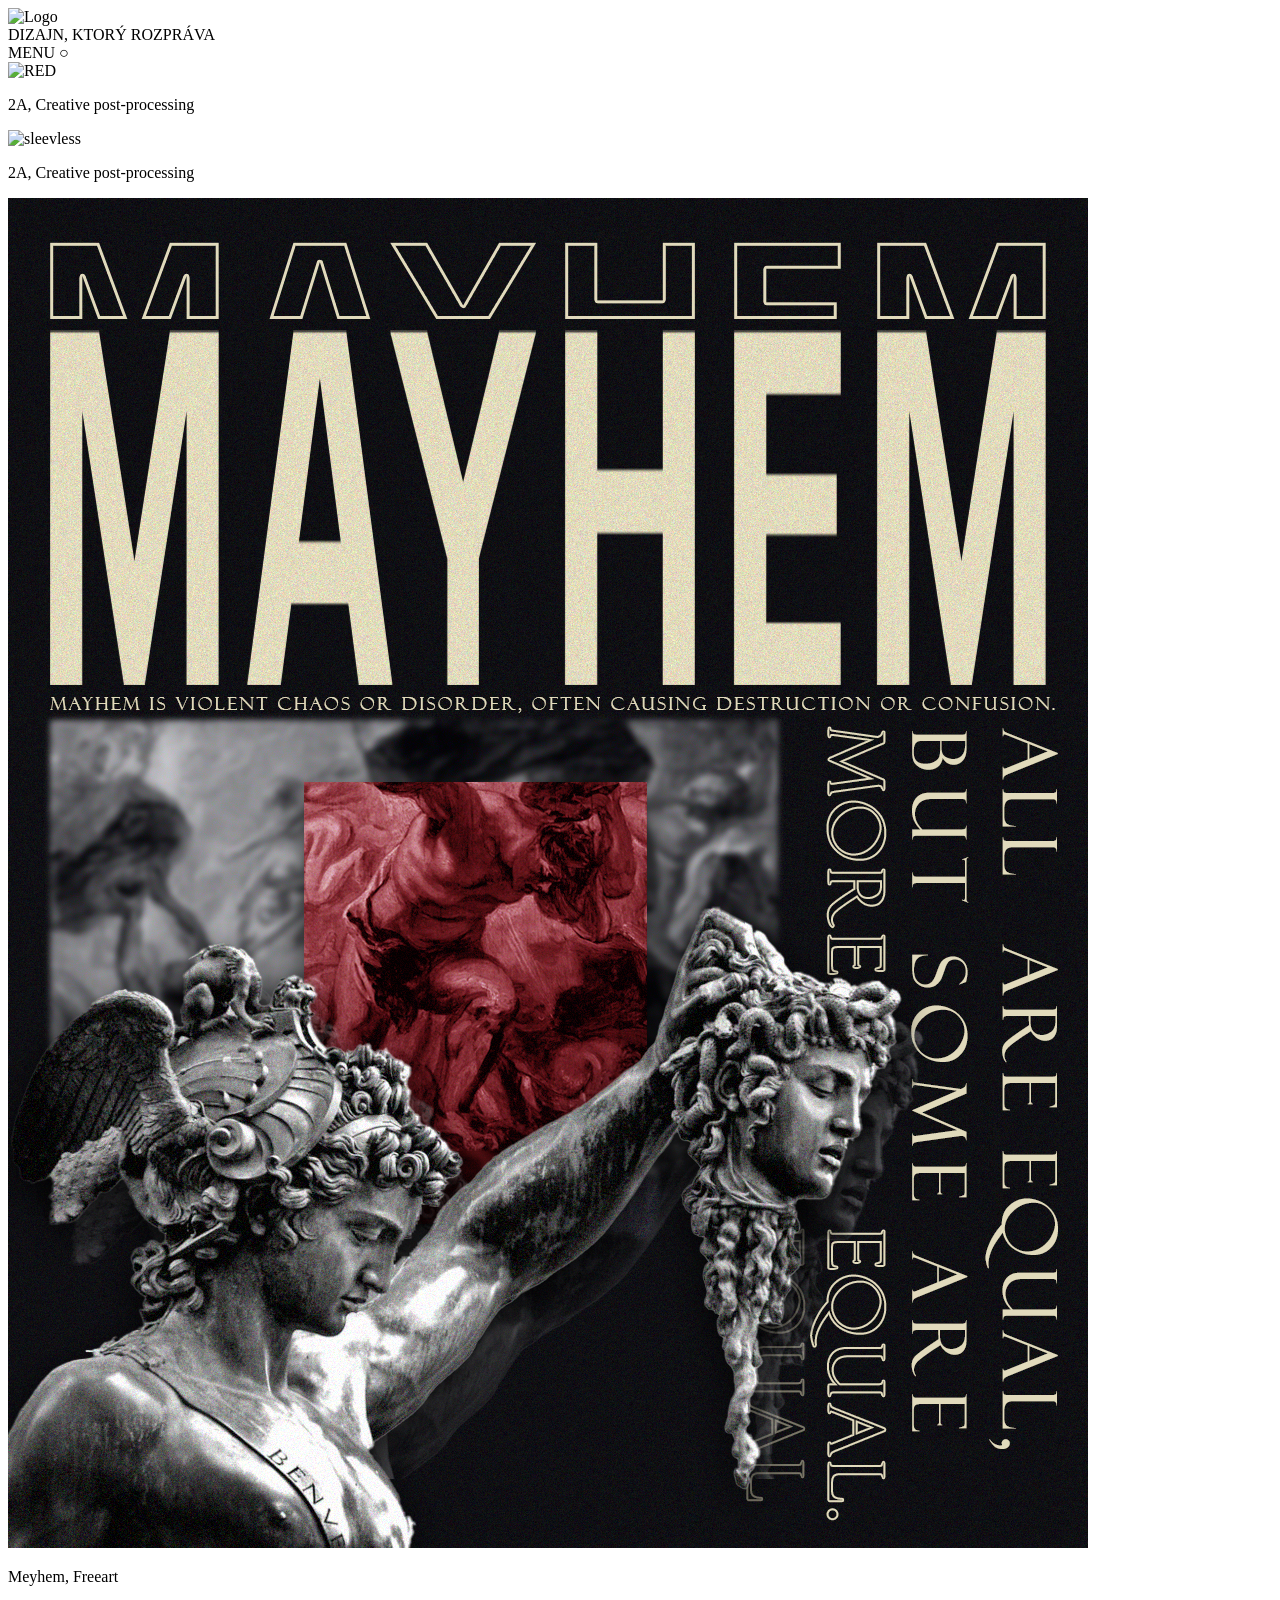
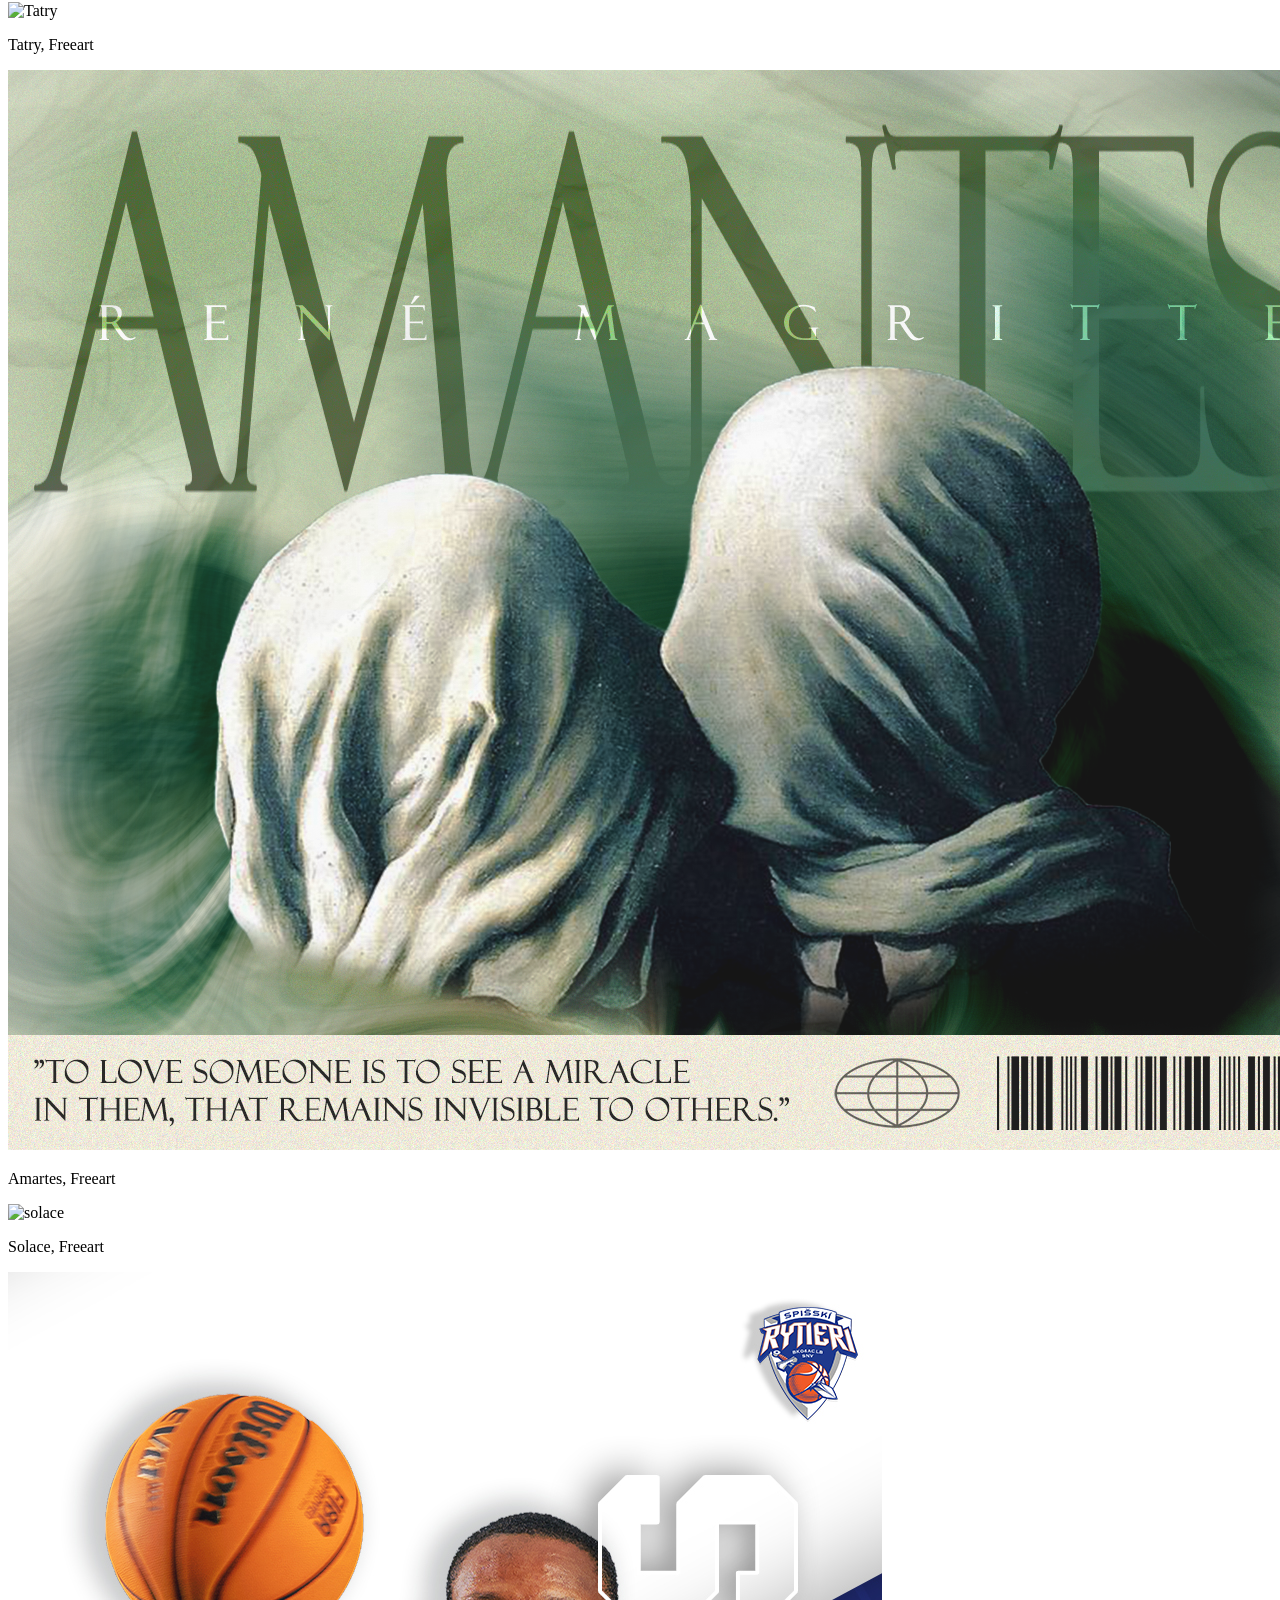
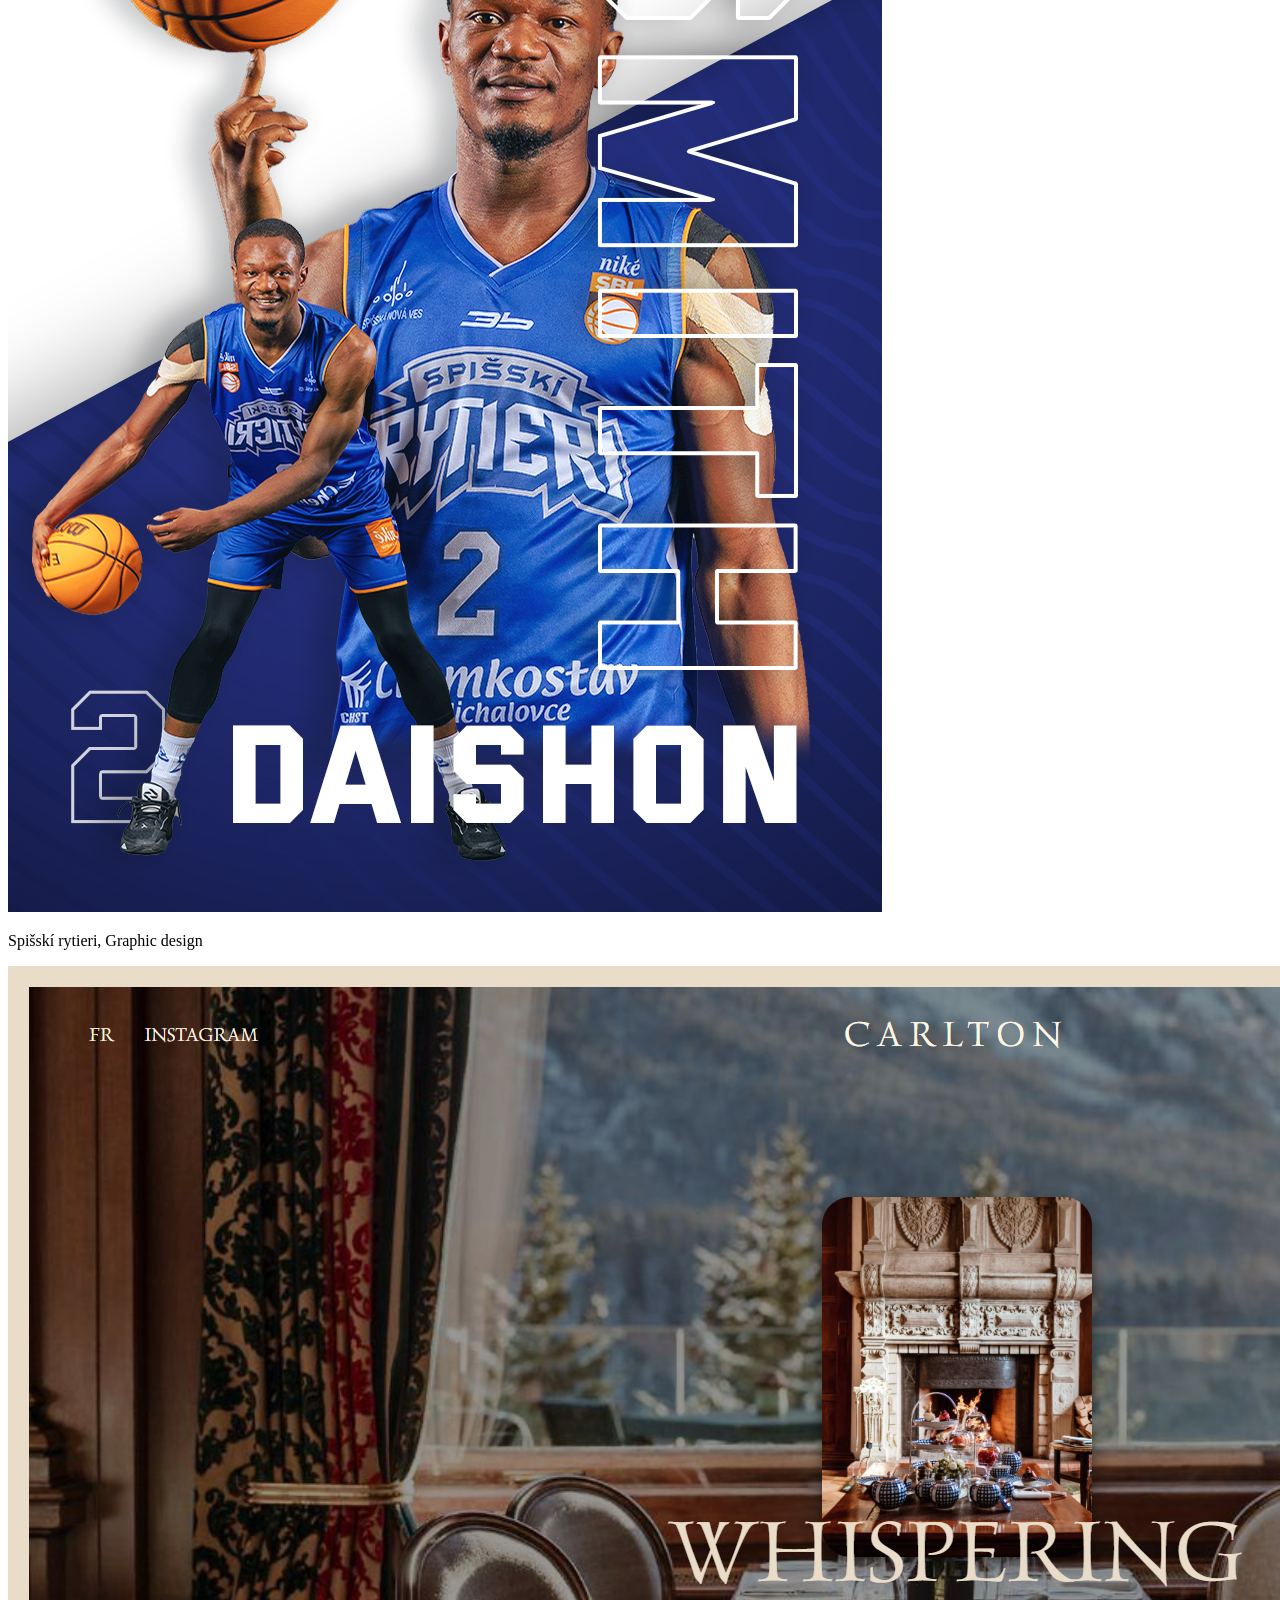
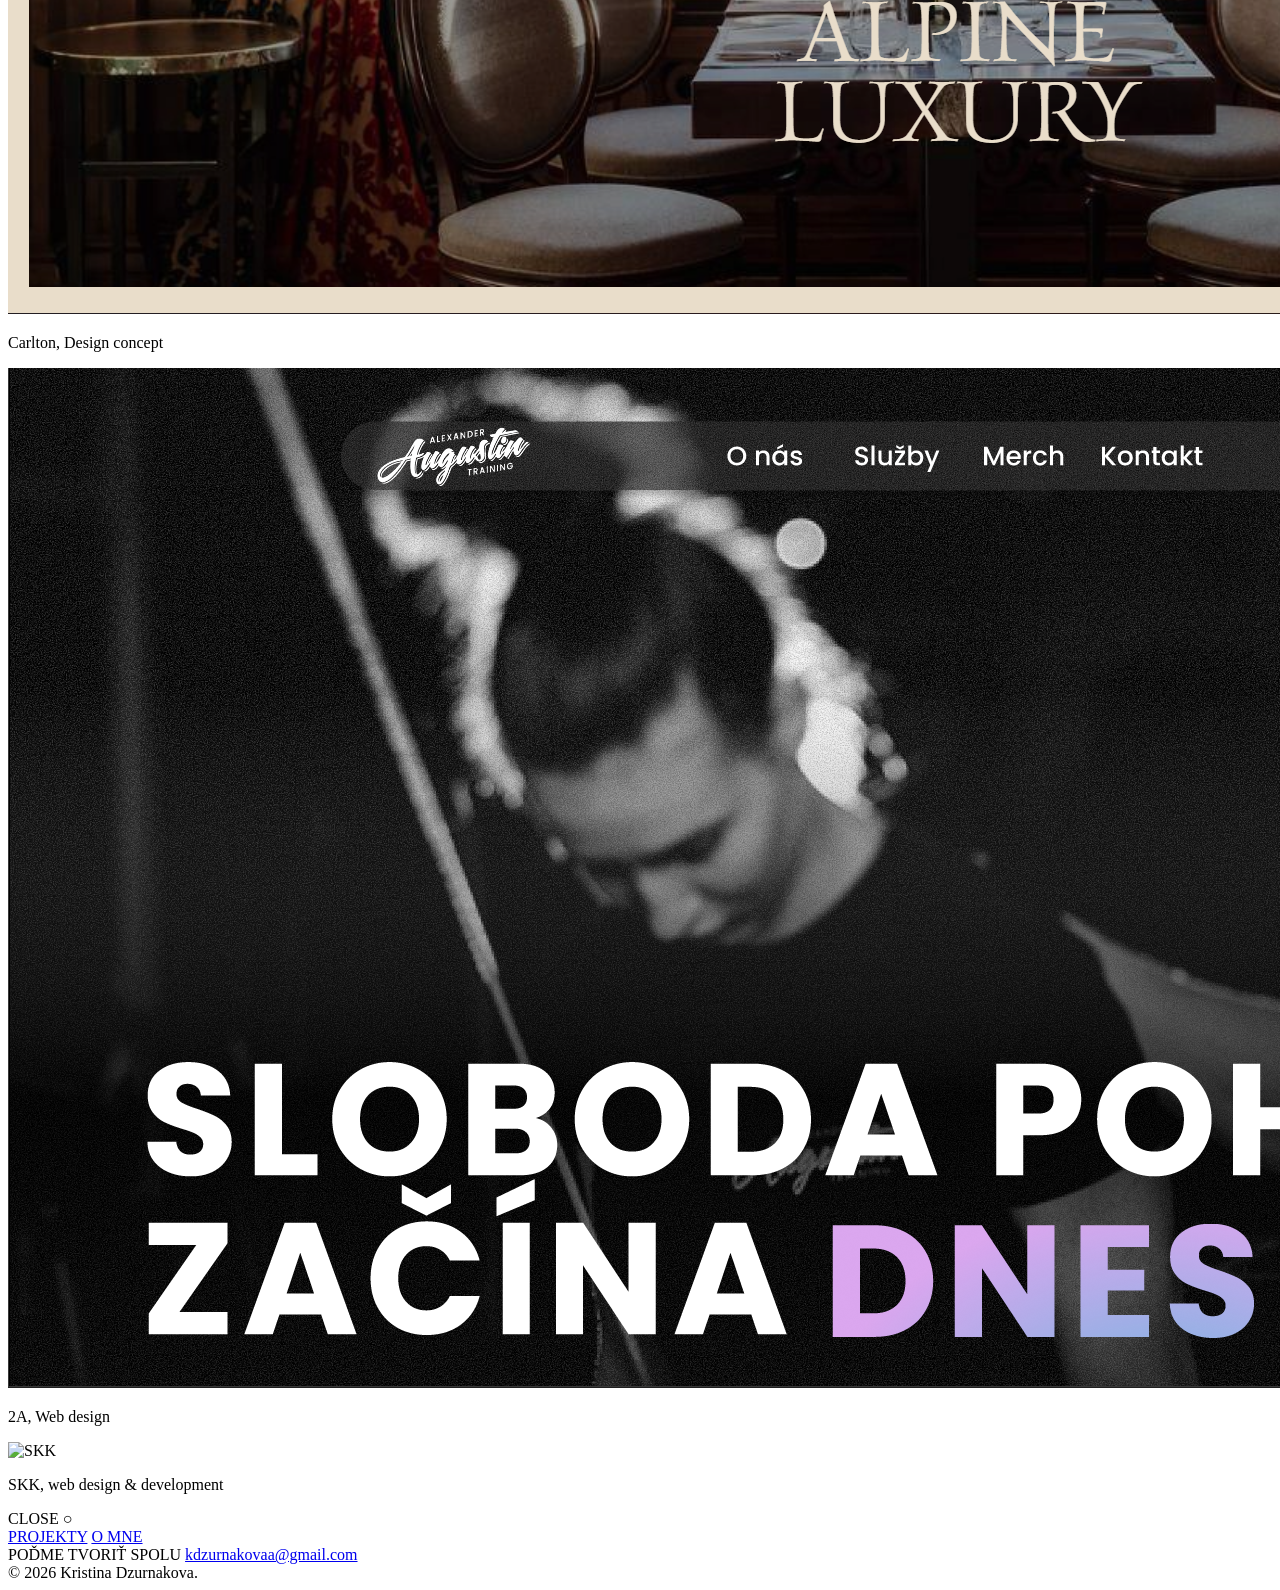
==== index.html @ e8671820 "Add files via upload" ====
<!DOCTYPE html>
<html lang="sk">
<head>
    <meta charset="UTF-8">
    <meta name="viewport" content="width=device-width, initial-scale=1.0">
    <title>Kristina Dzurnakova</title>
    <link rel="stylesheet" href="style.css">
    <link href="https://fonts.googleapis.com/css2?family=Syne:wght@400;500&display=swap" rel="stylesheet">
</head>
<body class="dark-mode">
    
    <header>
        <div class="logo"><img src="sign.svg" class="logo-img" alt="Logo"></div>
        <div class="text">DIZAJN, KTORÝ ROZPRÁVA</div>
        <div class="menu-btn" onclick="toggleMenu()" style="cursor: pointer; z-index: 10001;">MENU ○</div>
    </header>

    <main class="slider-container">
        <div class="slider-track">  
            <div class="slide" data-description="Creative post-processing" data-article="Postprodukcia štúdiového portrétu a transformácia pôvodne neutrálne nasnímaného portrétu do umeleckého vizuálu s dôrazom na prácu so svetlom, tieňom a atmosférou. Úpravy zahŕňali kreatívne doladenie expozície, kontrastu a farebného tónovania s cieľom zvýrazniť mood a vizuálny príbeh fotografie. Finálny výstup posúva záber z dokumentárneho štýlu do výrazne stylizovaného, editoriálneho portrétu."><img src="red.png" alt="RED"><p class="caption">2A, Creative post-processing</p></div>
            <div class="slide" data-description="Creative post-processing" data-article="Postprodukcia štúdiového portrétu a transformácia pôvodne neutrálne nasnímaného portrétu do umeleckého vizuálu s dôrazom na prácu so svetlom, tieňom a atmosférou. Úpravy zahŕňali kreatívne doladenie expozície, kontrastu a farebného tónovania s cieľom zvýrazniť mood a vizuálny príbeh fotografie. Finálny výstup posúva záber z dokumentárneho štýlu do výrazne stylizovaného, editoriálneho portrétu."><img src="sleevless.png" alt="sleevless"><p class="caption">2A, Creative post-processing</p></div>
            <div class="slide" data-description="Artwork" data-article="Séria autorských vizuálnych prác zameraných na experiment s kompozíciou, farbou a typografiou. Pri týchto projektoch som sa väčšinou inšpirovala vlastnými emóciami a náladami, ktoré sa stali hlavným impulzom tvorby. Záleží mi na tom, aby mala každá grafika svoj originálny jedinečný príbeh a vlastný život"><img src="mayhem.png" alt="Mayhem"><p class="caption">Meyhem, Freeart</p></div>
            <div class="slide" data-description="Artwork" data-article="Séria autorských vizuálnych prác zameraných na experiment s kompozíciou, farbou a typografiou. Pri týchto projektoch som sa väčšinou inšpirovala vlastnými emóciami a náladami, ktoré sa stali hlavným impulzom tvorby. Záleží mi na tom, aby mala každá grafika svoj originálny jedinečný príbeh a vlastný život"><img src="tatry.png" alt="Tatry"><p class="caption">Tatry, Freeart</p></div>
            <div class="slide" data-description="Artwork" data-article="Séria autorských vizuálnych prác zameraných na experiment s kompozíciou, farbou a typografiou. Pri týchto projektoch som sa väčšinou inšpirovala vlastnými emóciami a náladami, ktoré sa stali hlavným impulzom tvorby. Záleží mi na tom, aby mala každá grafika svoj originálny jedinečný príbeh a vlastný život"><img src="amartes.png" alt="Amartes"><p class="caption">Amartes, Freeart</p></div>
            <div class="slide" data-description="Séria autorských vizuálnych prác zameraných na experiment s kompozíciou, farbou a typografiou. Pri týchto projektoch som sa väčšinou inšpirovala vlastnými emóciami a náladami, ktoré sa stali hlavným impulzom tvorby. Záleží mi na tom, aby mala každá grafika svoj originálny jedinečný príbeh a vlastný život"><img src="solace.png" alt="solace"><p class="caption">Solace, Freeart</p></div>
            <div class="slide" data-description="Visual Identity" data-article="Grafický projekt pre extraligový basketbalový tím zo Spišskej Novej Vsi. Projekt zahŕňal návrh podpisových kariet pre hráčov a kompletnú vizuálnu komunikáciu pre Instagram profil klubu. Dizajn vychádza z klubových farieb a pracuje s výrazným kontrastom s cieľom podporiť dynamiku, energiu a športový charakter klubu."><img src="podpiskarta.jpg" alt="Rytieri"><p class="caption">Spišskí rytieri, Graphic design</p></div>
            <div class="slide" data-description="Web Design" data-article="Tento projekt vznikol ako autorský koncept bez reálneho klienta. Išlo o priestor na experimentovanie s vizuálnym smerom značky, typografiou a kompozíciou. Cieľom bolo vytvoriť moderný a funkčný dizajn, ktorý reflektuje aktuálne trendy a zároveň môj osobný štýl."><img src="carlton.png" alt="Carlton"><p class="caption">Carlton, Design concept</p></div>
            <div class="slide" data-description="Web Design" data-article="Dizajn webovej stránky pre športovú značku a osobného trénera vytvorený v nástroji Figma. Pri návrhu sme kládli dôraz na cieľovú skupinu značky – mladých ľudí a športovcov vo veku 20 – 40 rokov. Zvolený tmavý vizuálny štýl v kombinácii s farbami značky podčiarkuje jej exkluzivitu a dynamický charakter. Stránka je navrhnutá moderne, s využitím videa a animácií, ktoré podporujú vizuálnu atraktivitu a energiu značky."><img src="2A.png" alt="2A"><p class="caption">2A, Web design</p></div>
            <div class="slide" data-description="Web Design and Development" data-article="Tvorba webovej stránky pre športový a kynologický klub Canislog v Poprade. Na projekte som sa podieľala programátorsky aj dizajnérsky. Návrh bol zameraný na jednoduchosť a prehľadnosť, keďže daná oblasť obsahuje veľké množstvo informácií. Cieľom bolo vytvoriť štruktúrovaný a zrozumiteľný obsah tak, aby sa používateľ v informáciách nestrácal."><img src="skk.png" alt="SKK"><p class="caption">SKK, web design & development</p></div>
        </div>
    </main>

    <div id="overlay-menu" class="overlay">
        <div class="close-btn" onclick="toggleMenu()" style="cursor: pointer;">CLOSE ○</div>
        
        <div class="menu-wrapper">
            <nav class="menu-links">
                <a href="projekty.html">PROJEKTY</a>
                <a href="about.html">O MNE</a>
            </nav>

            <div class="menu-contact-section">
                <span class="contact-label">POĎME TVORIŤ SPOLU</span>
                <a href="mailto:kdzurnakovaa@gmail.com" class="contact-email">kdzurnakovaa@gmail.com</a>
            </div>
        </div>
    </div>

    <div id="project-lightbox" class="overlay" style="display: none; z-index: 100002;">
        <div class="close-btn" onclick="closeProject()" style="cursor: pointer; position: absolute; top: 40px; right: 40px; z-index: 100005;">CLOSE ✕</div>
        <div class="lightbox-content">
            <div class="lightbox-text-wrapper">
                <h2 id="lightbox-title"></h2>
                <p id="lightbox-desc"></p>
                <div id="lightbox-article" class="project-article"></div>
            </div>
            <img id="lightbox-img" src="" alt="">
        </div>
    </div>

    <footer class="main-footer">
        <div id="live-clock"></div>
        <div class="copyright">© 2026 Kristina Dzurnakova.</div>
    </footer>

    <script src="script.js"></script>
</body>
</html>
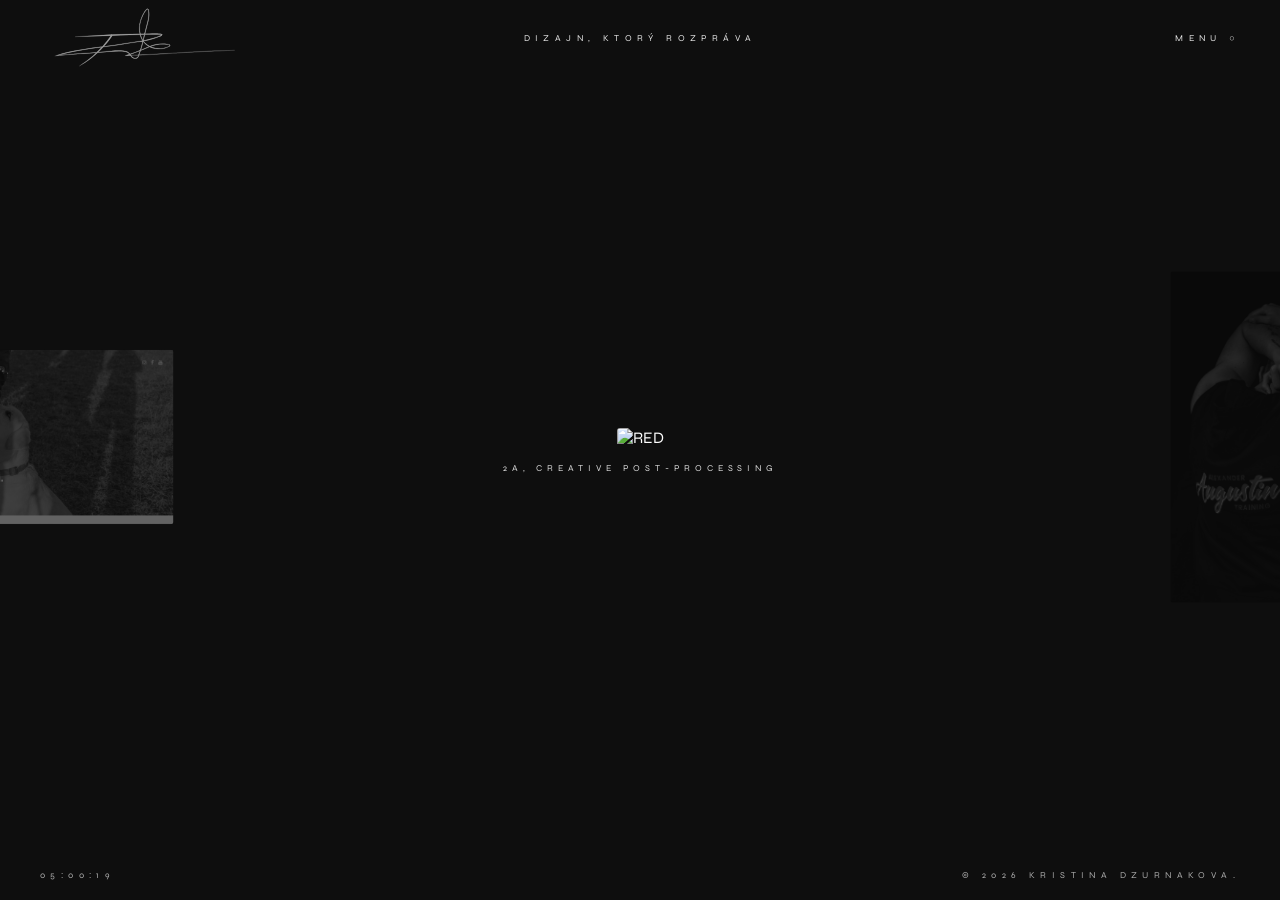
==== commit 7f67b238: "Add files via upload update" ====
--- a/index.html
+++ b/index.html
@@ -17,16 +17,16 @@
 
     <main class="slider-container">
         <div class="slider-track">  
-            <div class="slide" data-description="Creative post-processing" data-article="Postprodukcia štúdiového portrétu a transformácia pôvodne neutrálne nasnímaného portrétu do umeleckého vizuálu s dôrazom na prácu so svetlom, tieňom a atmosférou. Úpravy zahŕňali kreatívne doladenie expozície, kontrastu a farebného tónovania s cieľom zvýrazniť mood a vizuálny príbeh fotografie. Finálny výstup posúva záber z dokumentárneho štýlu do výrazne stylizovaného, editoriálneho portrétu."><img src="red.png" alt="RED"><p class="caption">2A, Creative post-processing</p></div>
-            <div class="slide" data-description="Creative post-processing" data-article="Postprodukcia štúdiového portrétu a transformácia pôvodne neutrálne nasnímaného portrétu do umeleckého vizuálu s dôrazom na prácu so svetlom, tieňom a atmosférou. Úpravy zahŕňali kreatívne doladenie expozície, kontrastu a farebného tónovania s cieľom zvýrazniť mood a vizuálny príbeh fotografie. Finálny výstup posúva záber z dokumentárneho štýlu do výrazne stylizovaného, editoriálneho portrétu."><img src="sleevless.png" alt="sleevless"><p class="caption">2A, Creative post-processing</p></div>
-            <div class="slide" data-description="Artwork" data-article="Séria autorských vizuálnych prác zameraných na experiment s kompozíciou, farbou a typografiou. Pri týchto projektoch som sa väčšinou inšpirovala vlastnými emóciami a náladami, ktoré sa stali hlavným impulzom tvorby. Záleží mi na tom, aby mala každá grafika svoj originálny jedinečný príbeh a vlastný život"><img src="mayhem.png" alt="Mayhem"><p class="caption">Meyhem, Freeart</p></div>
-            <div class="slide" data-description="Artwork" data-article="Séria autorských vizuálnych prác zameraných na experiment s kompozíciou, farbou a typografiou. Pri týchto projektoch som sa väčšinou inšpirovala vlastnými emóciami a náladami, ktoré sa stali hlavným impulzom tvorby. Záleží mi na tom, aby mala každá grafika svoj originálny jedinečný príbeh a vlastný život"><img src="tatry.png" alt="Tatry"><p class="caption">Tatry, Freeart</p></div>
-            <div class="slide" data-description="Artwork" data-article="Séria autorských vizuálnych prác zameraných na experiment s kompozíciou, farbou a typografiou. Pri týchto projektoch som sa väčšinou inšpirovala vlastnými emóciami a náladami, ktoré sa stali hlavným impulzom tvorby. Záleží mi na tom, aby mala každá grafika svoj originálny jedinečný príbeh a vlastný život"><img src="amartes.png" alt="Amartes"><p class="caption">Amartes, Freeart</p></div>
-            <div class="slide" data-description="Séria autorských vizuálnych prác zameraných na experiment s kompozíciou, farbou a typografiou. Pri týchto projektoch som sa väčšinou inšpirovala vlastnými emóciami a náladami, ktoré sa stali hlavným impulzom tvorby. Záleží mi na tom, aby mala každá grafika svoj originálny jedinečný príbeh a vlastný život"><img src="solace.png" alt="solace"><p class="caption">Solace, Freeart</p></div>
-            <div class="slide" data-description="Visual Identity" data-article="Grafický projekt pre extraligový basketbalový tím zo Spišskej Novej Vsi. Projekt zahŕňal návrh podpisových kariet pre hráčov a kompletnú vizuálnu komunikáciu pre Instagram profil klubu. Dizajn vychádza z klubových farieb a pracuje s výrazným kontrastom s cieľom podporiť dynamiku, energiu a športový charakter klubu."><img src="podpiskarta.jpg" alt="Rytieri"><p class="caption">Spišskí rytieri, Graphic design</p></div>
+            <div class="slide" data-description="Creative post-processing" data-article="Postprodukcia štúdiového portrétu a transformácia pôvodne neutrálne nasnímaného portrétu do umeleckého vizuálu s dôrazom na prácu so svetlom, tieňom a atmosférou. Úpravy zahŕňali kreatívne doladenie expozície, kontrastu a farebného tónovania s cieľom zvýrazniť mood a vizuálny príbeh fotografie. Finálny výstup posúva záber z dokumentárneho štýlu do výrazne stylizovaného, editoriálneho portrétu."><img src="red.webp" alt="RED" loading="eager" fetchpriority="high"><p class="caption">2A, Creative post-processing</p></div>
+            <div class="slide" data-description="Creative post-processing" data-article="Postprodukcia štúdiového portrétu a transformácia pôvodne neutrálne nasnímaného portrétu do umeleckého vizuálu s dôrazom na prácu so svetlom, tieňom a atmosférou. Úpravy zahŕňali kreatívne doladenie expozície, kontrastu a farebného tónovania s cieľom zvýrazniť mood a vizuálny príbeh fotografie. Finálny výstup posúva záber z dokumentárneho štýlu do výrazne stylizovaného, editoriálneho portrétu."><img src="sleevless.webp" alt="sleevless" loading="eager" fetchpriority="high"><p class="caption">2A, Creative post-processing</p></div>
+            <div class="slide" data-description="Artwork" data-article="Séria autorských vizuálnych prác zameraných na experiment s kompozíciou, farbou a typografiou. Pri týchto projektoch som sa väčšinou inšpirovala vlastnými emóciami a náladami, ktoré sa stali hlavným impulzom tvorby. Záleží mi na tom, aby mala každá grafika svoj originálny jedinečný príbeh a vlastný život"><img src="mayhem.webp" alt="Mayhem"><p class="caption">Meyhem, Freeart</p></div>
+            <div class="slide" data-description="Artwork" data-article="Séria autorských vizuálnych prác zameraných na experiment s kompozíciou, farbou a typografiou. Pri týchto projektoch som sa väčšinou inšpirovala vlastnými emóciami a náladami, ktoré sa stali hlavným impulzom tvorby. Záleží mi na tom, aby mala každá grafika svoj originálny jedinečný príbeh a vlastný život"><img src="tatry.webp" alt="Tatry"><p class="caption">Tatry, Freeart</p></div>
+            <div class="slide" data-description="Artwork" data-article="Séria autorských vizuálnych prác zameraných na experiment s kompozíciou, farbou a typografiou. Pri týchto projektoch som sa väčšinou inšpirovala vlastnými emóciami a náladami, ktoré sa stali hlavným impulzom tvorby. Záleží mi na tom, aby mala každá grafika svoj originálny jedinečný príbeh a vlastný život"><img src="amartes.webp" alt="Amartes"><p class="caption">Amartes, Freeart</p></div>
+            <div class="slide" data-description="Séria autorských vizuálnych prác zameraných na experiment s kompozíciou, farbou a typografiou. Pri týchto projektoch som sa väčšinou inšpirovala vlastnými emóciami a náladami, ktoré sa stali hlavným impulzom tvorby. Záleží mi na tom, aby mala každá grafika svoj originálny jedinečný príbeh a vlastný život"><img src="solace.webp" alt="solace"><p class="caption">Solace, Freeart</p></div>
+            <div class="slide" data-description="Visual Identity" data-article="Grafický projekt pre extraligový basketbalový tím zo Spišskej Novej Vsi. Projekt zahŕňal návrh podpisových kariet pre hráčov a kompletnú vizuálnu komunikáciu pre Instagram profil klubu. Dizajn vychádza z klubových farieb a pracuje s výrazným kontrastom s cieľom podporiť dynamiku, energiu a športový charakter klubu."><img src="podpiskarta.webp" alt="Rytieri"><p class="caption">Spišskí rytieri, Graphic design</p></div>
             <div class="slide" data-description="Web Design" data-article="Tento projekt vznikol ako autorský koncept bez reálneho klienta. Išlo o priestor na experimentovanie s vizuálnym smerom značky, typografiou a kompozíciou. Cieľom bolo vytvoriť moderný a funkčný dizajn, ktorý reflektuje aktuálne trendy a zároveň môj osobný štýl."><img src="carlton.png" alt="Carlton"><p class="caption">Carlton, Design concept</p></div>
-            <div class="slide" data-description="Web Design" data-article="Dizajn webovej stránky pre športovú značku a osobného trénera vytvorený v nástroji Figma. Pri návrhu sme kládli dôraz na cieľovú skupinu značky – mladých ľudí a športovcov vo veku 20 – 40 rokov. Zvolený tmavý vizuálny štýl v kombinácii s farbami značky podčiarkuje jej exkluzivitu a dynamický charakter. Stránka je navrhnutá moderne, s využitím videa a animácií, ktoré podporujú vizuálnu atraktivitu a energiu značky."><img src="2A.png" alt="2A"><p class="caption">2A, Web design</p></div>
-            <div class="slide" data-description="Web Design and Development" data-article="Tvorba webovej stránky pre športový a kynologický klub Canislog v Poprade. Na projekte som sa podieľala programátorsky aj dizajnérsky. Návrh bol zameraný na jednoduchosť a prehľadnosť, keďže daná oblasť obsahuje veľké množstvo informácií. Cieľom bolo vytvoriť štruktúrovaný a zrozumiteľný obsah tak, aby sa používateľ v informáciách nestrácal."><img src="skk.png" alt="SKK"><p class="caption">SKK, web design & development</p></div>
+            <div class="slide" data-description="Web Design" data-article="Dizajn webovej stránky pre športovú značku a osobného trénera vytvorený v nástroji Figma. Pri návrhu sme kládli dôraz na cieľovú skupinu značky – mladých ľudí a športovcov vo veku 20 – 40 rokov. Zvolený tmavý vizuálny štýl v kombinácii s farbami značky podčiarkuje jej exkluzivitu a dynamický charakter. Stránka je navrhnutá moderne, s využitím videa a animácií, ktoré podporujú vizuálnu atraktivitu a energiu značky."><img src="2A.webp" alt="2A"><p class="caption">2A, Web design</p></div>
+            <div class="slide" data-description="Web Design and Development" data-article="Tvorba webovej stránky pre športový a kynologický klub Canislog v Poprade. Na projekte som sa podieľala programátorsky aj dizajnérsky. Návrh bol zameraný na jednoduchosť a prehľadnosť, keďže daná oblasť obsahuje veľké množstvo informácií. Cieľom bolo vytvoriť štruktúrovaný a zrozumiteľný obsah tak, aby sa používateľ v informáciách nestrácal."><img src="skk.webp" alt="SKK" loading="eager" fetchpriority="high"><p class="caption">SKK, web design & development</p></div>
         </div>
     </main>
 
--- a/style.css
+++ b/style.css
@@ -0,0 +1,378 @@
+/* --- ZÁKLAD --- */
+* { 
+    margin: 0; 
+    padding: 0; 
+    box-sizing: border-box; 
+    font-family: 'Syne', sans-serif; 
+}
+
+body.dark-mode {
+    background-color: #0e0e0e;
+    color: #fff;
+    overflow: hidden; 
+}
+
+/* --- HEADER --- */
+header {
+    position: fixed;
+    top: 0; left: 0;
+    width: 100%;
+    height: 76px;
+    display: grid; 
+    grid-template-columns: 1fr auto 1fr; 
+    align-items: center;
+    padding: 0 40px;
+    z-index: 10001;
+    background: transparent;
+}
+
+.logo { display: flex; justify-content: flex-start; }
+
+.logo img {
+    width: 200px;
+    height: auto;
+    display: block;
+    opacity: 0.6;
+    filter: blur(0.5px) drop-shadow(0 0 0.2px rgba(255,255,255,0.5));
+    transform: rotate(0.01deg); 
+    transition: opacity 0.3s ease;
+}
+.logo img:hover { opacity: 1; }
+
+header .text, .menu-btn {
+    font-size: 9px;
+    text-transform: uppercase;
+    letter-spacing: 0.6em;
+    opacity: 0.9;
+    white-space: nowrap;
+}
+header .text { text-align: center; }
+.menu-btn { display: flex; justify-content: flex-end; cursor: pointer; }
+
+/* --- SLIDER --- */
+.slider-container {
+    width: 100vw;
+    height: 100vh;
+    overflow: hidden; 
+    display: flex;
+    align-items: center;
+    cursor: grab;
+}
+.slider-container:active { cursor: grabbing; }
+
+.slider-track {
+    display: flex;
+    will-change: transform;
+}
+
+.slide {
+    width: 50vw;
+    flex-shrink: 0;
+    display: flex;
+    flex-direction: column;
+    justify-content: center;
+    align-items: center;
+}
+
+.slide img {
+    width: auto;
+    height: auto;
+    max-width: 68%;
+    max-height: 46vh;
+    transition: all 0.5s ease, box-shadow 1.2s ease-in-out;
+    opacity: 0.35;
+    transform: scale(0.8);
+    filter: grayscale(100%);
+    border-radius: 3px;
+}
+
+.slide.active img {
+    max-width: 82%;
+    max-height: 56vh;
+    opacity: 1;
+    transform: scale(1.0);
+    filter: grayscale(0%);
+    z-index: 10;
+}
+
+.slide img:hover {
+    box-shadow: 
+        0 0 20px 5px rgba(255,204,0,0.6), 
+        0 0 40px 15px rgba(255,102,0,0.4), 
+        0 0 70px 25px rgba(255,51,0,0.15);
+}
+
+/* Caption — viditeľný VŽDY keď je slide aktívny, aj clone */
+.caption {
+    margin-top: 16px;
+    opacity: 0;
+    transition: opacity 0.5s ease;
+    text-transform: uppercase;
+    font-size: 9px;
+    letter-spacing: 0.55em;
+    font-weight: 400;
+    text-align: center;
+    padding: 0 8px;
+    white-space: nowrap;
+}
+
+/* Aktívny slide (vrátane klonov) ukáže caption */
+.slide.active .caption { opacity: 0.85; }
+
+/* --- OVERLAY / MENU --- */
+.overlay {
+    position: fixed;
+    top: 0; left: 0;
+    width: 100%; height: 100%;
+    background: rgba(0,0,0,0.96);
+    backdrop-filter: blur(10px); 
+    -webkit-backdrop-filter: blur(10px);
+    display: none; 
+    flex-direction: column;
+    justify-content: center;
+    align-items: center;
+    z-index: 99999;
+}
+
+.menu-wrapper {
+    display: flex;
+    flex-direction: column;
+    align-items: center;
+    gap: 44px;
+}
+
+.menu-links {
+    display: flex;
+    flex-direction: row; 
+    gap: 48px;
+}
+
+.menu-links a {
+    color: white;
+    text-decoration: none;
+    transition: opacity 0.3s;
+    font-size: 12px;
+    letter-spacing: 0.55em;
+    text-transform: uppercase;
+    font-weight: 500;
+}
+.menu-links a:hover { opacity: 0.35; }
+
+.menu-contact-section {
+    display: flex;
+    flex-direction: column;
+    align-items: center;
+    text-align: center;
+}
+
+.contact-label {
+    font-size: 8px;
+    letter-spacing: 0.5em;
+    opacity: 0.3;
+    margin-bottom: 12px;
+    text-transform: uppercase;
+}
+
+.contact-email {
+    font-size: 10px !important;
+    letter-spacing: 0.2em !important;
+    opacity: 0.55;
+    text-decoration: none;
+    color: #fff;
+    transition: opacity 0.3s ease;
+    border-bottom: 1px solid rgba(255,255,255,0.1);
+    padding-bottom: 4px;
+}
+.contact-email:hover { opacity: 1; }
+
+.overlay .close-btn {
+    position: absolute;
+    top: 34px;
+    right: 40px;
+    font-size: 9px;
+    letter-spacing: 0.6em;
+    opacity: 0.55;
+    cursor: pointer;
+}
+
+/* --- FOOTER --- */
+.main-footer {
+    position: fixed;
+    bottom: 0;
+    width: 100%;
+    display: flex;
+    justify-content: space-between;
+    padding: 20px 40px;
+    z-index: 10;
+    font-size: 9px;
+    text-transform: uppercase;
+    letter-spacing: 0.6em;
+    opacity: 0.65;
+}
+
+/* --- LIGHTBOX --- */
+.lightbox-content {
+    position: relative;
+    width: 100%;
+    height: 100%;
+    display: flex;
+    justify-content: center;
+    align-items: center;
+    padding: 0 5%;
+    box-sizing: border-box;
+}
+
+.lightbox-text-wrapper {
+    position: relative;
+    width: 30%;
+    max-height: 80vh;
+    text-align: left;
+    z-index: 10;
+    display: flex;
+    flex-direction: column;
+    flex-shrink: 0;
+}
+
+#lightbox-title {
+    font-size: 36px;
+    font-family: 'Syne', sans-serif;
+    text-transform: uppercase;
+    margin-bottom: 6px;
+    letter-spacing: 0.05em;
+    line-height: 1.1;
+}
+
+#lightbox-desc {
+    font-size: 10px;
+    letter-spacing: 0.2em;
+    opacity: 0.65;
+    text-transform: uppercase;
+}
+
+.project-article {
+    font-size: 10.5px;
+    line-height: 1.75;
+    letter-spacing: 0.07em;
+    opacity: 0.65;
+    margin-top: 24px;
+    overflow-y: auto;
+    padding-right: 8px;
+    max-height: 50vh;
+}
+.project-article::-webkit-scrollbar { width: 2px; }
+.project-article::-webkit-scrollbar-thumb { background: rgba(255,255,255,0.25); }
+
+#lightbox-img {
+    flex: 1;
+    max-width: 55%;
+    max-height: 78vh;
+    object-fit: contain;
+    margin-left: 5%;
+}
+
+/* ============================================
+   TABLET
+   ============================================ */
+@media (min-width: 769px) and (max-width: 1100px) {
+    .slide { width: 55vw; }
+
+    .lightbox-text-wrapper { width: 35%; }
+
+    #lightbox-img {
+        max-width: 50%;
+        margin-left: 4%;
+    }
+}
+
+/* ============================================
+   MOBIL
+   ============================================ */
+@media (max-width: 768px) {
+
+    header {
+        grid-template-columns: 1fr auto;
+        padding: 0 18px;
+        height: 54px;
+    }
+    header .text { display: none; }
+    .logo img { width: 130px; }
+
+    .overlay .close-btn { top: 20px; right: 18px; }
+
+    .menu-links {
+        flex-direction: column;
+        align-items: center;
+        gap: 16px;
+    }
+    .menu-links a { font-size: 11px; letter-spacing: 0.45em; }
+
+    /* Slider — menšie obrázky */
+    .slide { width: 78vw; }
+
+    .slide img {
+        max-width: 100%;
+        max-height: 36vh;
+    }
+
+    .slide.active img {
+        max-width: 100%;
+        max-height: 42vh;
+        transform: scale(1.0);
+    }
+
+    .caption {
+        font-size: 8px;
+        letter-spacing: 0.38em;
+        margin-top: 10px;
+    }
+
+    .main-footer {
+        padding: 14px 18px;
+        justify-content: flex-end;
+    }
+    .main-footer #live-clock { display: none; }
+
+    /* ---- LIGHTBOX NA MOBILE ---- */
+    /* Celý overlay je scrollovateľný */
+    #project-lightbox {
+        align-items: flex-start !important;
+        overflow-y: auto;
+    }
+
+    .lightbox-content {
+        flex-direction: column;
+        align-items: flex-start;
+        justify-content: flex-start;
+        padding: 80px 22px 80px;
+        height: auto;
+        min-height: 100%;
+        gap: 0;
+    }
+
+    .lightbox-text-wrapper {
+        position: relative;
+        width: 100%;
+        max-height: none;
+    }
+
+    #lightbox-title { font-size: 26px; }
+
+    /* Obrázok — plná šírka, proporcionálna výška, nič sa neodrezáva */
+    #lightbox-img {
+        width: 100%;
+        max-width: 100%;
+        height: auto;          /* proporcionálna výška = nič odrezané */
+        max-height: none;      /* žiadny limit výšky */
+        object-fit: contain;
+        margin-left: 0;
+        margin-top: 28px;
+        margin-bottom: 30px;
+        flex: none;
+    }
+
+    .project-article {
+        margin-top: 14px;
+        overflow-y: visible;
+        max-height: none;
+    }
+}
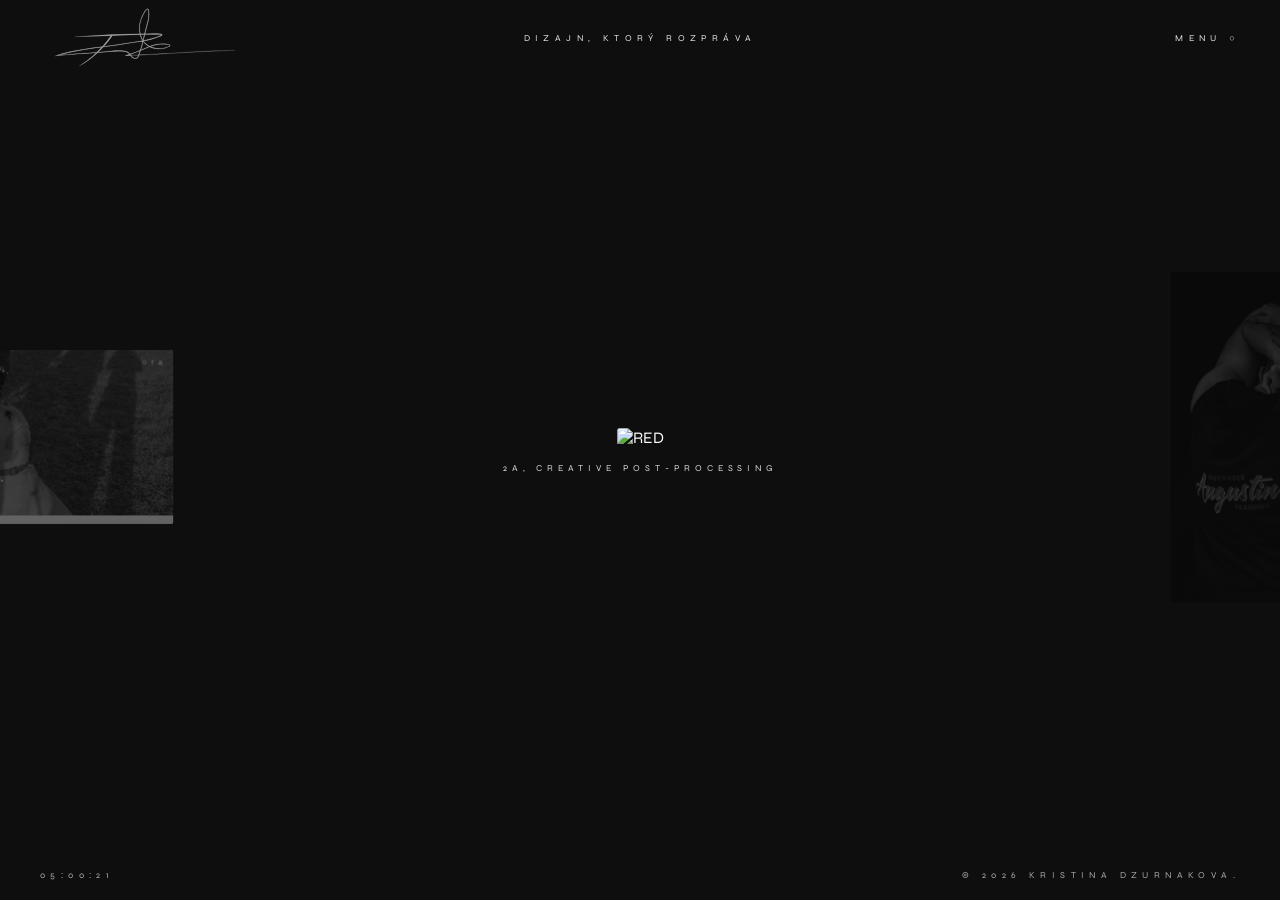
==== commit 8ea86987: "Add files via upload" ====
--- a/index.html
+++ b/index.html
@@ -4,6 +4,7 @@
     <meta charset="UTF-8">
     <meta name="viewport" content="width=device-width, initial-scale=1.0">
     <title>Kristina Dzurnakova</title>
+    <link rel="icon" type="image/png" href="icon.png">
     <link rel="stylesheet" href="style.css">
     <link href="https://fonts.googleapis.com/css2?family=Syne:wght@400;500&display=swap" rel="stylesheet">
 </head>
@@ -22,7 +23,7 @@
             <div class="slide" data-description="Artwork" data-article="Séria autorských vizuálnych prác zameraných na experiment s kompozíciou, farbou a typografiou. Pri týchto projektoch som sa väčšinou inšpirovala vlastnými emóciami a náladami, ktoré sa stali hlavným impulzom tvorby. Záleží mi na tom, aby mala každá grafika svoj originálny jedinečný príbeh a vlastný život"><img src="mayhem.webp" alt="Mayhem"><p class="caption">Meyhem, Freeart</p></div>
             <div class="slide" data-description="Artwork" data-article="Séria autorských vizuálnych prác zameraných na experiment s kompozíciou, farbou a typografiou. Pri týchto projektoch som sa väčšinou inšpirovala vlastnými emóciami a náladami, ktoré sa stali hlavným impulzom tvorby. Záleží mi na tom, aby mala každá grafika svoj originálny jedinečný príbeh a vlastný život"><img src="tatry.webp" alt="Tatry"><p class="caption">Tatry, Freeart</p></div>
             <div class="slide" data-description="Artwork" data-article="Séria autorských vizuálnych prác zameraných na experiment s kompozíciou, farbou a typografiou. Pri týchto projektoch som sa väčšinou inšpirovala vlastnými emóciami a náladami, ktoré sa stali hlavným impulzom tvorby. Záleží mi na tom, aby mala každá grafika svoj originálny jedinečný príbeh a vlastný život"><img src="amartes.webp" alt="Amartes"><p class="caption">Amartes, Freeart</p></div>
-            <div class="slide" data-description="Séria autorských vizuálnych prác zameraných na experiment s kompozíciou, farbou a typografiou. Pri týchto projektoch som sa väčšinou inšpirovala vlastnými emóciami a náladami, ktoré sa stali hlavným impulzom tvorby. Záleží mi na tom, aby mala každá grafika svoj originálny jedinečný príbeh a vlastný život"><img src="solace.webp" alt="solace"><p class="caption">Solace, Freeart</p></div>
+            <div class="slide" data-description="Artwork" data-article="Séria autorských vizuálnych prác zameraných na experiment s kompozíciou, farbou a typografiou. Pri týchto projektoch som sa väčšinou inšpirovala vlastnými emóciami a náladami, ktoré sa stali hlavným impulzom tvorby. Záleží mi na tom, aby mala každá grafika svoj originálny jedinečný príbeh a vlastný život"><img src="solace.webp" alt="solace"><p class="caption">Solace, Freeart</p></div>
             <div class="slide" data-description="Visual Identity" data-article="Grafický projekt pre extraligový basketbalový tím zo Spišskej Novej Vsi. Projekt zahŕňal návrh podpisových kariet pre hráčov a kompletnú vizuálnu komunikáciu pre Instagram profil klubu. Dizajn vychádza z klubových farieb a pracuje s výrazným kontrastom s cieľom podporiť dynamiku, energiu a športový charakter klubu."><img src="podpiskarta.webp" alt="Rytieri"><p class="caption">Spišskí rytieri, Graphic design</p></div>
             <div class="slide" data-description="Web Design" data-article="Tento projekt vznikol ako autorský koncept bez reálneho klienta. Išlo o priestor na experimentovanie s vizuálnym smerom značky, typografiou a kompozíciou. Cieľom bolo vytvoriť moderný a funkčný dizajn, ktorý reflektuje aktuálne trendy a zároveň môj osobný štýl."><img src="carlton.png" alt="Carlton"><p class="caption">Carlton, Design concept</p></div>
             <div class="slide" data-description="Web Design" data-article="Dizajn webovej stránky pre športovú značku a osobného trénera vytvorený v nástroji Figma. Pri návrhu sme kládli dôraz na cieľovú skupinu značky – mladých ľudí a športovcov vo veku 20 – 40 rokov. Zvolený tmavý vizuálny štýl v kombinácii s farbami značky podčiarkuje jej exkluzivitu a dynamický charakter. Stránka je navrhnutá moderne, s využitím videa a animácií, ktoré podporujú vizuálnu atraktivitu a energiu značky."><img src="2A.webp" alt="2A"><p class="caption">2A, Web design</p></div>
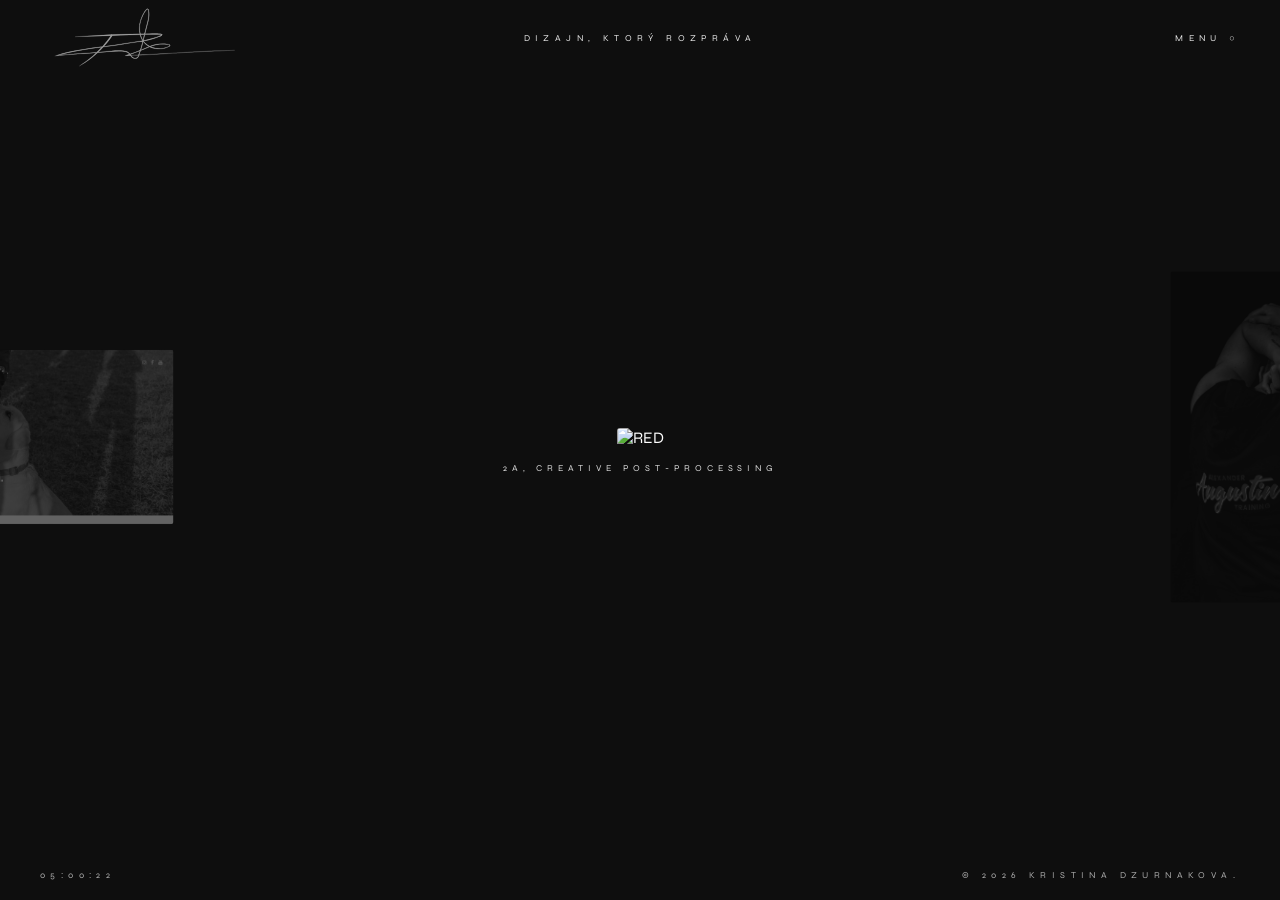
==== commit f6e0ea7c: "Add files via upload" ====
--- a/index.html
+++ b/index.html
@@ -25,7 +25,7 @@
             <div class="slide" data-description="Artwork" data-article="Séria autorských vizuálnych prác zameraných na experiment s kompozíciou, farbou a typografiou. Pri týchto projektoch som sa väčšinou inšpirovala vlastnými emóciami a náladami, ktoré sa stali hlavným impulzom tvorby. Záleží mi na tom, aby mala každá grafika svoj originálny jedinečný príbeh a vlastný život"><img src="amartes.webp" alt="Amartes"><p class="caption">Amartes, Freeart</p></div>
             <div class="slide" data-description="Artwork" data-article="Séria autorských vizuálnych prác zameraných na experiment s kompozíciou, farbou a typografiou. Pri týchto projektoch som sa väčšinou inšpirovala vlastnými emóciami a náladami, ktoré sa stali hlavným impulzom tvorby. Záleží mi na tom, aby mala každá grafika svoj originálny jedinečný príbeh a vlastný život"><img src="solace.webp" alt="solace"><p class="caption">Solace, Freeart</p></div>
             <div class="slide" data-description="Visual Identity" data-article="Grafický projekt pre extraligový basketbalový tím zo Spišskej Novej Vsi. Projekt zahŕňal návrh podpisových kariet pre hráčov a kompletnú vizuálnu komunikáciu pre Instagram profil klubu. Dizajn vychádza z klubových farieb a pracuje s výrazným kontrastom s cieľom podporiť dynamiku, energiu a športový charakter klubu."><img src="podpiskarta.webp" alt="Rytieri"><p class="caption">Spišskí rytieri, Graphic design</p></div>
-            <div class="slide" data-description="Web Design" data-article="Tento projekt vznikol ako autorský koncept bez reálneho klienta. Išlo o priestor na experimentovanie s vizuálnym smerom značky, typografiou a kompozíciou. Cieľom bolo vytvoriť moderný a funkčný dizajn, ktorý reflektuje aktuálne trendy a zároveň môj osobný štýl."><img src="carlton.png" alt="Carlton"><p class="caption">Carlton, Design concept</p></div>
+            <div class="slide" data-description="Web Design" data-article="Tento projekt vznikol ako autorský koncept bez reálneho klienta. Išlo o priestor na experimentovanie s vizuálnym smerom značky, typografiou a kompozíciou. Cieľom bolo vytvoriť moderný a funkčný dizajn, ktorý reflektuje aktuálne trendy a zároveň môj osobný štýl."><img src="carlton.webp" alt="Carlton"><p class="caption">Carlton, Design concept</p></div>
             <div class="slide" data-description="Web Design" data-article="Dizajn webovej stránky pre športovú značku a osobného trénera vytvorený v nástroji Figma. Pri návrhu sme kládli dôraz na cieľovú skupinu značky – mladých ľudí a športovcov vo veku 20 – 40 rokov. Zvolený tmavý vizuálny štýl v kombinácii s farbami značky podčiarkuje jej exkluzivitu a dynamický charakter. Stránka je navrhnutá moderne, s využitím videa a animácií, ktoré podporujú vizuálnu atraktivitu a energiu značky."><img src="2A.webp" alt="2A"><p class="caption">2A, Web design</p></div>
             <div class="slide" data-description="Web Design and Development" data-article="Tvorba webovej stránky pre športový a kynologický klub Canislog v Poprade. Na projekte som sa podieľala programátorsky aj dizajnérsky. Návrh bol zameraný na jednoduchosť a prehľadnosť, keďže daná oblasť obsahuje veľké množstvo informácií. Cieľom bolo vytvoriť štruktúrovaný a zrozumiteľný obsah tak, aby sa používateľ v informáciách nestrácal."><img src="skk.webp" alt="SKK" loading="eager" fetchpriority="high"><p class="caption">SKK, web design & development</p></div>
         </div>
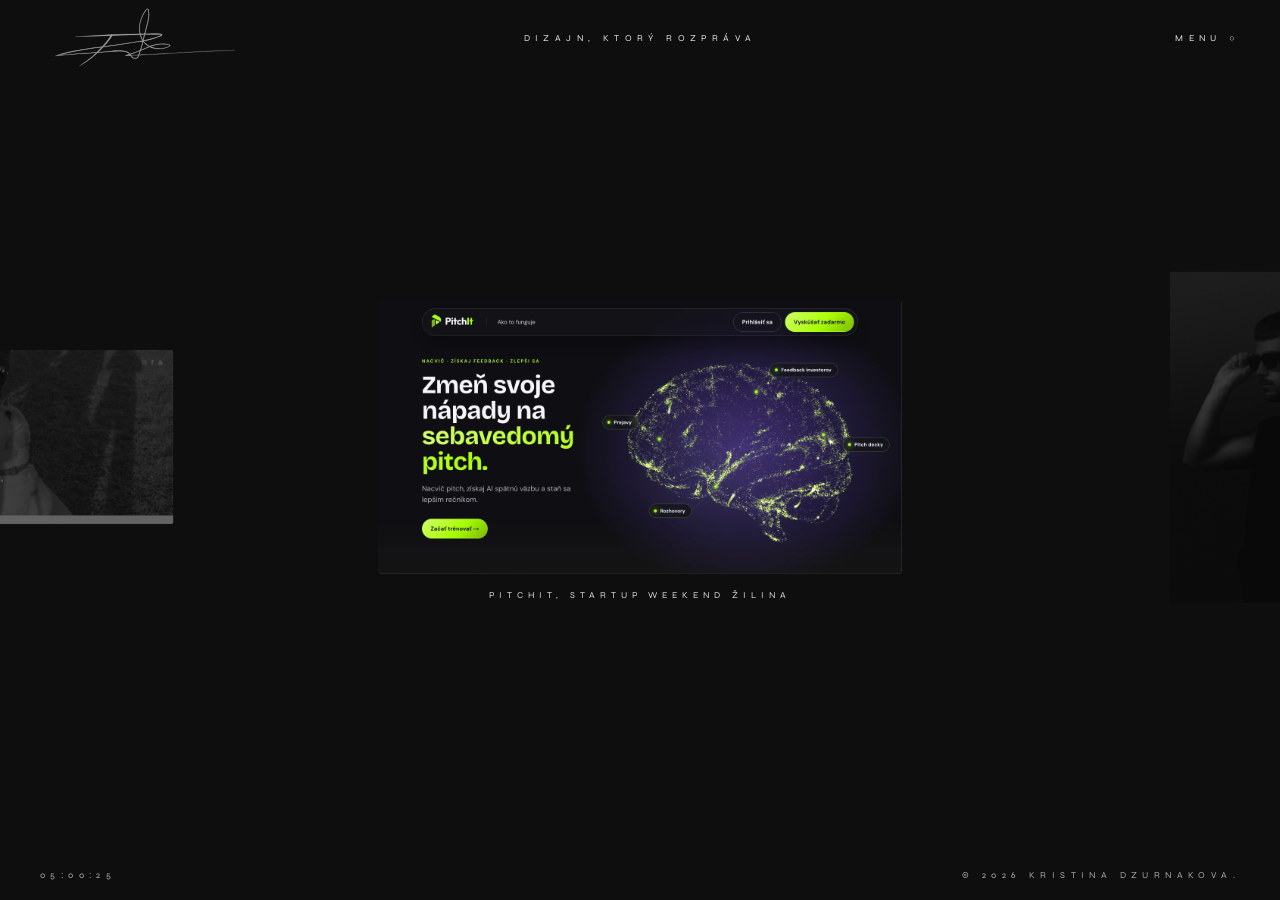
==== commit c5c3bf45: "Aktualizacia portfolia" ====
--- a/index.html
+++ b/index.html
@@ -18,6 +18,7 @@
 
     <main class="slider-container">
         <div class="slider-track">  
+             <div class="slide" data-description="Startup Weekend Žilina" data-article-lead="1. miesto – Startup Weekend Žilina 2026." data-article="PitchIt je startupový projekt zameraný na zlepšovanie prezentačných schopností pomocou umelej inteligencie. Počas Startup Weekendu sme spoločne pracovali na rozvoji konceptu, validácii nápadu a dizajne aplikácie. Výsledkom je funkčné MVP, ktoré analyzuje hovorený prejav a textovú stránku prezentácie, poskytuje spätnú väzbu na spôsob vyjadrovania a pomáha používateľom identifikovať priestor na zlepšenie. Súčasťou vízie projektu je aj analýza reči tela s cieľom ponúknuť komplexnejší pohľad na prezentačné schopnosti. Vďaka tímovej spolupráci sme s projektom získali 1. miesto na Startup Weekende Žilina 2026."><img src="PitchIt.webp" alt="startup" loading="eager" fetchpriority="high"><p class="caption">PitchIt, Startup Weekend Žilina</p></div>
             <div class="slide" data-description="Creative post-processing" data-article="Postprodukcia štúdiového portrétu a transformácia pôvodne neutrálne nasnímaného portrétu do umeleckého vizuálu s dôrazom na prácu so svetlom, tieňom a atmosférou. Úpravy zahŕňali kreatívne doladenie expozície, kontrastu a farebného tónovania s cieľom zvýrazniť mood a vizuálny príbeh fotografie. Finálny výstup posúva záber z dokumentárneho štýlu do výrazne stylizovaného, editoriálneho portrétu."><img src="red.webp" alt="RED" loading="eager" fetchpriority="high"><p class="caption">2A, Creative post-processing</p></div>
             <div class="slide" data-description="Creative post-processing" data-article="Postprodukcia štúdiového portrétu a transformácia pôvodne neutrálne nasnímaného portrétu do umeleckého vizuálu s dôrazom na prácu so svetlom, tieňom a atmosférou. Úpravy zahŕňali kreatívne doladenie expozície, kontrastu a farebného tónovania s cieľom zvýrazniť mood a vizuálny príbeh fotografie. Finálny výstup posúva záber z dokumentárneho štýlu do výrazne stylizovaného, editoriálneho portrétu."><img src="sleevless.webp" alt="sleevless" loading="eager" fetchpriority="high"><p class="caption">2A, Creative post-processing</p></div>
             <div class="slide" data-description="Artwork" data-article="Séria autorských vizuálnych prác zameraných na experiment s kompozíciou, farbou a typografiou. Pri týchto projektoch som sa väčšinou inšpirovala vlastnými emóciami a náladami, ktoré sa stali hlavným impulzom tvorby. Záleží mi na tom, aby mala každá grafika svoj originálny jedinečný príbeh a vlastný život"><img src="mayhem.webp" alt="Mayhem"><p class="caption">Meyhem, Freeart</p></div>
--- a/style.css
+++ b/style.css
@@ -259,6 +259,13 @@
     padding-right: 8px;
     max-height: 50vh;
 }
+
+.article-lead {
+    display: block;
+    margin-bottom: 8px;
+    font-weight: 700;
+}
+
 .project-article::-webkit-scrollbar { width: 2px; }
 .project-article::-webkit-scrollbar-thumb { background: rgba(255,255,255,0.25); }
 
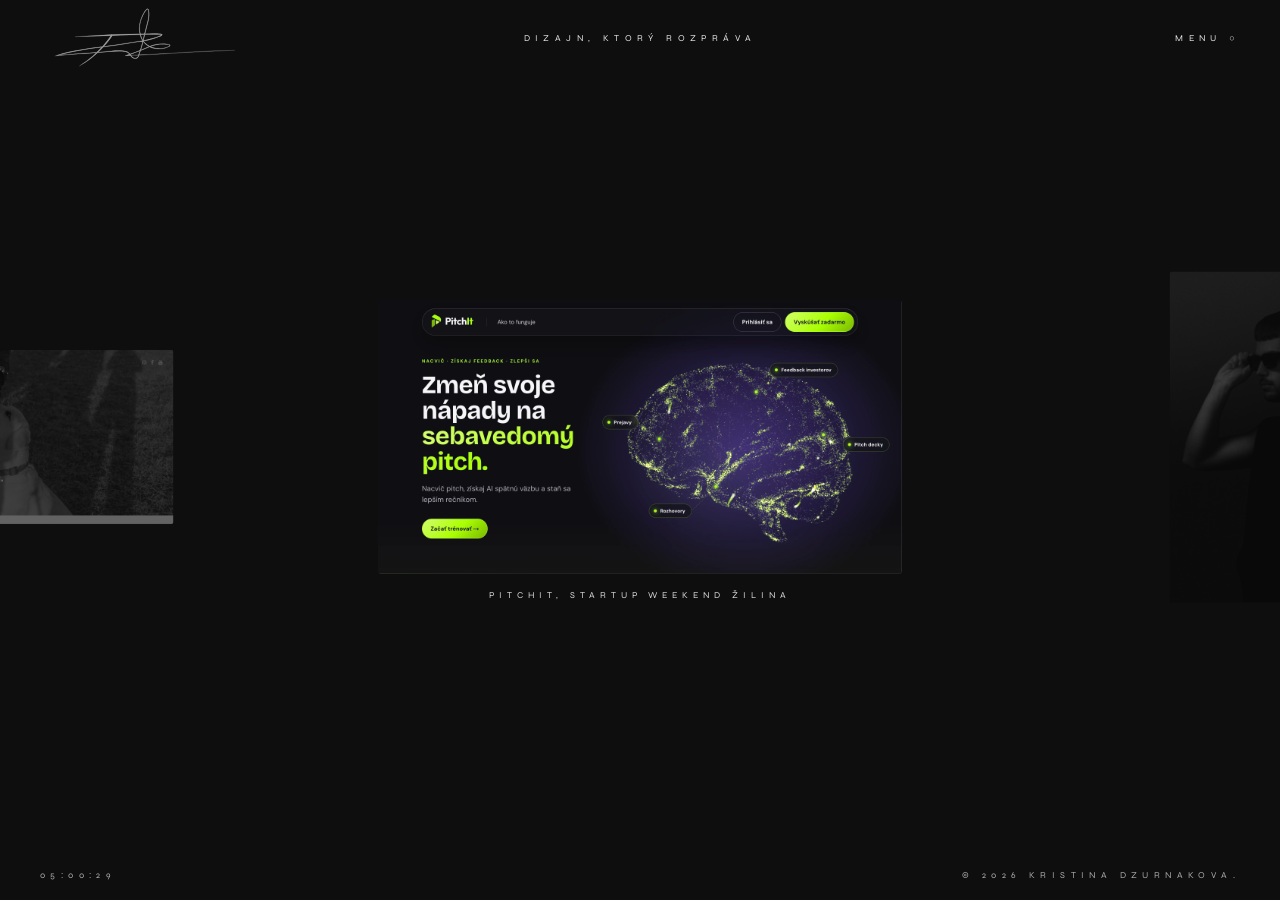
==== commit df44c9fd: "Merge origin/main, vyriesene konflikty" ====
--- a/index.html
+++ b/index.html
@@ -1,70 +1,70 @@
-<!DOCTYPE html>
-<html lang="sk">
-<head>
-    <meta charset="UTF-8">
-    <meta name="viewport" content="width=device-width, initial-scale=1.0">
-    <title>Kristina Dzurnakova</title>
-    <link rel="icon" type="image/png" href="icon.png">
-    <link rel="stylesheet" href="style.css">
-    <link href="https://fonts.googleapis.com/css2?family=Syne:wght@400;500&display=swap" rel="stylesheet">
-</head>
-<body class="dark-mode">
-    
-    <header>
-        <div class="logo"><img src="sign.svg" class="logo-img" alt="Logo"></div>
-        <div class="text">DIZAJN, KTORÝ ROZPRÁVA</div>
-        <div class="menu-btn" onclick="toggleMenu()" style="cursor: pointer; z-index: 10001;">MENU ○</div>
-    </header>
-
-    <main class="slider-container">
-        <div class="slider-track">  
-             <div class="slide" data-description="Startup Weekend Žilina" data-article-lead="1. miesto – Startup Weekend Žilina 2026." data-article="PitchIt je startupový projekt zameraný na zlepšovanie prezentačných schopností pomocou umelej inteligencie. Počas Startup Weekendu sme spoločne pracovali na rozvoji konceptu, validácii nápadu a dizajne aplikácie. Výsledkom je funkčné MVP, ktoré analyzuje hovorený prejav a textovú stránku prezentácie, poskytuje spätnú väzbu na spôsob vyjadrovania a pomáha používateľom identifikovať priestor na zlepšenie. Súčasťou vízie projektu je aj analýza reči tela s cieľom ponúknuť komplexnejší pohľad na prezentačné schopnosti. Vďaka tímovej spolupráci sme s projektom získali 1. miesto na Startup Weekende Žilina 2026."><img src="PitchIt.webp" alt="startup" loading="eager" fetchpriority="high"><p class="caption">PitchIt, Startup Weekend Žilina</p></div>
-            <div class="slide" data-description="Creative post-processing" data-article="Postprodukcia štúdiového portrétu a transformácia pôvodne neutrálne nasnímaného portrétu do umeleckého vizuálu s dôrazom na prácu so svetlom, tieňom a atmosférou. Úpravy zahŕňali kreatívne doladenie expozície, kontrastu a farebného tónovania s cieľom zvýrazniť mood a vizuálny príbeh fotografie. Finálny výstup posúva záber z dokumentárneho štýlu do výrazne stylizovaného, editoriálneho portrétu."><img src="red.webp" alt="RED" loading="eager" fetchpriority="high"><p class="caption">2A, Creative post-processing</p></div>
-            <div class="slide" data-description="Creative post-processing" data-article="Postprodukcia štúdiového portrétu a transformácia pôvodne neutrálne nasnímaného portrétu do umeleckého vizuálu s dôrazom na prácu so svetlom, tieňom a atmosférou. Úpravy zahŕňali kreatívne doladenie expozície, kontrastu a farebného tónovania s cieľom zvýrazniť mood a vizuálny príbeh fotografie. Finálny výstup posúva záber z dokumentárneho štýlu do výrazne stylizovaného, editoriálneho portrétu."><img src="sleevless.webp" alt="sleevless" loading="eager" fetchpriority="high"><p class="caption">2A, Creative post-processing</p></div>
-            <div class="slide" data-description="Artwork" data-article="Séria autorských vizuálnych prác zameraných na experiment s kompozíciou, farbou a typografiou. Pri týchto projektoch som sa väčšinou inšpirovala vlastnými emóciami a náladami, ktoré sa stali hlavným impulzom tvorby. Záleží mi na tom, aby mala každá grafika svoj originálny jedinečný príbeh a vlastný život"><img src="mayhem.webp" alt="Mayhem"><p class="caption">Meyhem, Freeart</p></div>
-            <div class="slide" data-description="Artwork" data-article="Séria autorských vizuálnych prác zameraných na experiment s kompozíciou, farbou a typografiou. Pri týchto projektoch som sa väčšinou inšpirovala vlastnými emóciami a náladami, ktoré sa stali hlavným impulzom tvorby. Záleží mi na tom, aby mala každá grafika svoj originálny jedinečný príbeh a vlastný život"><img src="tatry.webp" alt="Tatry"><p class="caption">Tatry, Freeart</p></div>
-            <div class="slide" data-description="Artwork" data-article="Séria autorských vizuálnych prác zameraných na experiment s kompozíciou, farbou a typografiou. Pri týchto projektoch som sa väčšinou inšpirovala vlastnými emóciami a náladami, ktoré sa stali hlavným impulzom tvorby. Záleží mi na tom, aby mala každá grafika svoj originálny jedinečný príbeh a vlastný život"><img src="amartes.webp" alt="Amartes"><p class="caption">Amartes, Freeart</p></div>
-            <div class="slide" data-description="Artwork" data-article="Séria autorských vizuálnych prác zameraných na experiment s kompozíciou, farbou a typografiou. Pri týchto projektoch som sa väčšinou inšpirovala vlastnými emóciami a náladami, ktoré sa stali hlavným impulzom tvorby. Záleží mi na tom, aby mala každá grafika svoj originálny jedinečný príbeh a vlastný život"><img src="solace.webp" alt="solace"><p class="caption">Solace, Freeart</p></div>
-            <div class="slide" data-description="Visual Identity" data-article="Grafický projekt pre extraligový basketbalový tím zo Spišskej Novej Vsi. Projekt zahŕňal návrh podpisových kariet pre hráčov a kompletnú vizuálnu komunikáciu pre Instagram profil klubu. Dizajn vychádza z klubových farieb a pracuje s výrazným kontrastom s cieľom podporiť dynamiku, energiu a športový charakter klubu."><img src="podpiskarta.webp" alt="Rytieri"><p class="caption">Spišskí rytieri, Graphic design</p></div>
-            <div class="slide" data-description="Web Design" data-article="Tento projekt vznikol ako autorský koncept bez reálneho klienta. Išlo o priestor na experimentovanie s vizuálnym smerom značky, typografiou a kompozíciou. Cieľom bolo vytvoriť moderný a funkčný dizajn, ktorý reflektuje aktuálne trendy a zároveň môj osobný štýl."><img src="carlton.webp" alt="Carlton"><p class="caption">Carlton, Design concept</p></div>
-            <div class="slide" data-description="Web Design" data-article="Dizajn webovej stránky pre športovú značku a osobného trénera vytvorený v nástroji Figma. Pri návrhu sme kládli dôraz na cieľovú skupinu značky – mladých ľudí a športovcov vo veku 20 – 40 rokov. Zvolený tmavý vizuálny štýl v kombinácii s farbami značky podčiarkuje jej exkluzivitu a dynamický charakter. Stránka je navrhnutá moderne, s využitím videa a animácií, ktoré podporujú vizuálnu atraktivitu a energiu značky."><img src="2A.webp" alt="2A"><p class="caption">2A, Web design</p></div>
-            <div class="slide" data-description="Web Design and Development" data-article="Tvorba webovej stránky pre športový a kynologický klub Canislog v Poprade. Na projekte som sa podieľala programátorsky aj dizajnérsky. Návrh bol zameraný na jednoduchosť a prehľadnosť, keďže daná oblasť obsahuje veľké množstvo informácií. Cieľom bolo vytvoriť štruktúrovaný a zrozumiteľný obsah tak, aby sa používateľ v informáciách nestrácal."><img src="skk.webp" alt="SKK" loading="eager" fetchpriority="high"><p class="caption">SKK, web design & development</p></div>
-        </div>
-    </main>
-
-    <div id="overlay-menu" class="overlay">
-        <div class="close-btn" onclick="toggleMenu()" style="cursor: pointer;">CLOSE ○</div>
-        
-        <div class="menu-wrapper">
-            <nav class="menu-links">
-                <a href="projekty.html">PROJEKTY</a>
-                <a href="about.html">O MNE</a>
-            </nav>
-
-            <div class="menu-contact-section">
-                <span class="contact-label">POĎME TVORIŤ SPOLU</span>
-                <a href="mailto:kdzurnakovaa@gmail.com" class="contact-email">kdzurnakovaa@gmail.com</a>
-            </div>
-        </div>
-    </div>
-
-    <div id="project-lightbox" class="overlay" style="display: none; z-index: 100002;">
-        <div class="close-btn" onclick="closeProject()" style="cursor: pointer; position: absolute; top: 40px; right: 40px; z-index: 100005;">CLOSE ✕</div>
-        <div class="lightbox-content">
-            <div class="lightbox-text-wrapper">
-                <h2 id="lightbox-title"></h2>
-                <p id="lightbox-desc"></p>
-                <div id="lightbox-article" class="project-article"></div>
-            </div>
-            <img id="lightbox-img" src="" alt="">
-        </div>
-    </div>
-
-    <footer class="main-footer">
-        <div id="live-clock"></div>
-        <div class="copyright">© 2026 Kristina Dzurnakova.</div>
-    </footer>
-
-    <script src="script.js"></script>
-</body>
+<!DOCTYPE html>
+<html lang="sk">
+<head>
+    <meta charset="UTF-8">
+    <meta name="viewport" content="width=device-width, initial-scale=1.0">
+    <title>Kristina Dzurnakova</title>
+    <link rel="icon" type="image/png" href="icon.png">
+    <link rel="stylesheet" href="style.css">
+    <link href="https://fonts.googleapis.com/css2?family=Syne:wght@400;500&display=swap" rel="stylesheet">
+</head>
+<body class="dark-mode">
+    
+    <header>
+        <div class="logo"><img src="sign.svg" class="logo-img" alt="Logo"></div>
+        <div class="text">DIZAJN, KTORÝ ROZPRÁVA</div>
+        <div class="menu-btn" onclick="toggleMenu()" style="cursor: pointer; z-index: 10001;">MENU ○</div>
+    </header>
+
+    <main class="slider-container">
+        <div class="slider-track">  
+             <div class="slide" data-description="Startup Weekend Žilina" data-article-lead="1. miesto – Startup Weekend Žilina 2026." data-article="PitchIt je startupový projekt zameraný na zlepšovanie prezentačných schopností pomocou umelej inteligencie. Počas Startup Weekendu sme spoločne pracovali na rozvoji konceptu, validácii nápadu a dizajne aplikácie. Výsledkom je funkčné MVP, ktoré analyzuje hovorený prejav a textovú stránku prezentácie, poskytuje spätnú väzbu na spôsob vyjadrovania a pomáha používateľom identifikovať priestor na zlepšenie. Súčasťou vízie projektu je aj analýza reči tela s cieľom ponúknuť komplexnejší pohľad na prezentačné schopnosti. Vďaka tímovej spolupráci sme s projektom získali 1. miesto na Startup Weekende Žilina 2026."><img src="PitchIt.webp" alt="startup" loading="eager" fetchpriority="high"><p class="caption">PitchIt, Startup Weekend Žilina</p></div>
+            <div class="slide" data-description="Creative post-processing" data-article="Postprodukcia štúdiového portrétu a transformácia pôvodne neutrálne nasnímaného portrétu do umeleckého vizuálu s dôrazom na prácu so svetlom, tieňom a atmosférou. Úpravy zahŕňali kreatívne doladenie expozície, kontrastu a farebného tónovania s cieľom zvýrazniť mood a vizuálny príbeh fotografie. Finálny výstup posúva záber z dokumentárneho štýlu do výrazne stylizovaného, editoriálneho portrétu."><img src="red.webp" alt="RED" loading="eager" fetchpriority="high"><p class="caption">2A, Creative post-processing</p></div>
+            <div class="slide" data-description="Creative post-processing" data-article="Postprodukcia štúdiového portrétu a transformácia pôvodne neutrálne nasnímaného portrétu do umeleckého vizuálu s dôrazom na prácu so svetlom, tieňom a atmosférou. Úpravy zahŕňali kreatívne doladenie expozície, kontrastu a farebného tónovania s cieľom zvýrazniť mood a vizuálny príbeh fotografie. Finálny výstup posúva záber z dokumentárneho štýlu do výrazne stylizovaného, editoriálneho portrétu."><img src="sleevless.webp" alt="sleevless" loading="eager" fetchpriority="high"><p class="caption">2A, Creative post-processing</p></div>
+            <div class="slide" data-description="Artwork" data-article="Séria autorských vizuálnych prác zameraných na experiment s kompozíciou, farbou a typografiou. Pri týchto projektoch som sa väčšinou inšpirovala vlastnými emóciami a náladami, ktoré sa stali hlavným impulzom tvorby. Záleží mi na tom, aby mala každá grafika svoj originálny jedinečný príbeh a vlastný život"><img src="mayhem.webp" alt="Mayhem"><p class="caption">Meyhem, Freeart</p></div>
+            <div class="slide" data-description="Artwork" data-article="Séria autorských vizuálnych prác zameraných na experiment s kompozíciou, farbou a typografiou. Pri týchto projektoch som sa väčšinou inšpirovala vlastnými emóciami a náladami, ktoré sa stali hlavným impulzom tvorby. Záleží mi na tom, aby mala každá grafika svoj originálny jedinečný príbeh a vlastný život"><img src="tatry.webp" alt="Tatry"><p class="caption">Tatry, Freeart</p></div>
+            <div class="slide" data-description="Artwork" data-article="Séria autorských vizuálnych prác zameraných na experiment s kompozíciou, farbou a typografiou. Pri týchto projektoch som sa väčšinou inšpirovala vlastnými emóciami a náladami, ktoré sa stali hlavným impulzom tvorby. Záleží mi na tom, aby mala každá grafika svoj originálny jedinečný príbeh a vlastný život"><img src="amartes.webp" alt="Amartes"><p class="caption">Amartes, Freeart</p></div>
+            <div class="slide" data-description="Artwork" data-article="Séria autorských vizuálnych prác zameraných na experiment s kompozíciou, farbou a typografiou. Pri týchto projektoch som sa väčšinou inšpirovala vlastnými emóciami a náladami, ktoré sa stali hlavným impulzom tvorby. Záleží mi na tom, aby mala každá grafika svoj originálny jedinečný príbeh a vlastný život"><img src="solace.webp" alt="solace"><p class="caption">Solace, Freeart</p></div>
+            <div class="slide" data-description="Visual Identity" data-article="Grafický projekt pre extraligový basketbalový tím zo Spišskej Novej Vsi. Projekt zahŕňal návrh podpisových kariet pre hráčov a kompletnú vizuálnu komunikáciu pre Instagram profil klubu. Dizajn vychádza z klubových farieb a pracuje s výrazným kontrastom s cieľom podporiť dynamiku, energiu a športový charakter klubu."><img src="podpiskarta.webp" alt="Rytieri"><p class="caption">Spišskí rytieri, Graphic design</p></div>
+            <div class="slide" data-description="Web Design" data-article="Tento projekt vznikol ako autorský koncept bez reálneho klienta. Išlo o priestor na experimentovanie s vizuálnym smerom značky, typografiou a kompozíciou. Cieľom bolo vytvoriť moderný a funkčný dizajn, ktorý reflektuje aktuálne trendy a zároveň môj osobný štýl."><img src="carlton.webp" alt="Carlton"><p class="caption">Carlton, Design concept</p></div>
+            <div class="slide" data-description="Web Design" data-article="Dizajn webovej stránky pre športovú značku a osobného trénera vytvorený v nástroji Figma. Pri návrhu sme kládli dôraz na cieľovú skupinu značky – mladých ľudí a športovcov vo veku 20 – 40 rokov. Zvolený tmavý vizuálny štýl v kombinácii s farbami značky podčiarkuje jej exkluzivitu a dynamický charakter. Stránka je navrhnutá moderne, s využitím videa a animácií, ktoré podporujú vizuálnu atraktivitu a energiu značky."><img src="2A.webp" alt="2A"><p class="caption">2A, Web design</p></div>
+            <div class="slide" data-description="Web Design and Development" data-article="Tvorba webovej stránky pre športový a kynologický klub Canislog v Poprade. Na projekte som sa podieľala programátorsky aj dizajnérsky. Návrh bol zameraný na jednoduchosť a prehľadnosť, keďže daná oblasť obsahuje veľké množstvo informácií. Cieľom bolo vytvoriť štruktúrovaný a zrozumiteľný obsah tak, aby sa používateľ v informáciách nestrácal."><img src="skk.webp" alt="SKK" loading="eager" fetchpriority="high"><p class="caption">SKK, web design & development</p></div>
+        </div>
+    </main>
+
+    <div id="overlay-menu" class="overlay">
+        <div class="close-btn" onclick="toggleMenu()" style="cursor: pointer;">CLOSE ○</div>
+        
+        <div class="menu-wrapper">
+            <nav class="menu-links">
+                <a href="projekty.html">PROJEKTY</a>
+                <a href="about.html">O MNE</a>
+            </nav>
+
+            <div class="menu-contact-section">
+                <span class="contact-label">POĎME TVORIŤ SPOLU</span>
+                <a href="mailto:kdzurnakovaa@gmail.com" class="contact-email">kdzurnakovaa@gmail.com</a>
+            </div>
+        </div>
+    </div>
+
+    <div id="project-lightbox" class="overlay" style="display: none; z-index: 100002;">
+        <div class="close-btn" onclick="closeProject()" style="cursor: pointer; position: absolute; top: 40px; right: 40px; z-index: 100005;">CLOSE ✕</div>
+        <div class="lightbox-content">
+            <div class="lightbox-text-wrapper">
+                <h2 id="lightbox-title"></h2>
+                <p id="lightbox-desc"></p>
+                <div id="lightbox-article" class="project-article"></div>
+            </div>
+            <img id="lightbox-img" src="" alt="">
+        </div>
+    </div>
+
+    <footer class="main-footer">
+        <div id="live-clock"></div>
+        <div class="copyright">© 2026 Kristina Dzurnakova.</div>
+    </footer>
+
+    <script src="script.js"></script>
+</body>
 </html>
--- a/style.css
+++ b/style.css
@@ -1,385 +1,385 @@
-/* --- ZÁKLAD --- */
-* { 
-    margin: 0; 
-    padding: 0; 
-    box-sizing: border-box; 
-    font-family: 'Syne', sans-serif; 
-}
-
-body.dark-mode {
-    background-color: #0e0e0e;
-    color: #fff;
-    overflow: hidden; 
-}
-
-/* --- HEADER --- */
-header {
-    position: fixed;
-    top: 0; left: 0;
-    width: 100%;
-    height: 76px;
-    display: grid; 
-    grid-template-columns: 1fr auto 1fr; 
-    align-items: center;
-    padding: 0 40px;
-    z-index: 10001;
-    background: transparent;
-}
-
-.logo { display: flex; justify-content: flex-start; }
-
-.logo img {
-    width: 200px;
-    height: auto;
-    display: block;
-    opacity: 0.6;
-    filter: blur(0.5px) drop-shadow(0 0 0.2px rgba(255,255,255,0.5));
-    transform: rotate(0.01deg); 
-    transition: opacity 0.3s ease;
-}
-.logo img:hover { opacity: 1; }
-
-header .text, .menu-btn {
-    font-size: 9px;
-    text-transform: uppercase;
-    letter-spacing: 0.6em;
-    opacity: 0.9;
-    white-space: nowrap;
-}
-header .text { text-align: center; }
-.menu-btn { display: flex; justify-content: flex-end; cursor: pointer; }
-
-/* --- SLIDER --- */
-.slider-container {
-    width: 100vw;
-    height: 100vh;
-    overflow: hidden; 
-    display: flex;
-    align-items: center;
-    cursor: grab;
-}
-.slider-container:active { cursor: grabbing; }
-
-.slider-track {
-    display: flex;
-    will-change: transform;
-}
-
-.slide {
-    width: 50vw;
-    flex-shrink: 0;
-    display: flex;
-    flex-direction: column;
-    justify-content: center;
-    align-items: center;
-}
-
-.slide img {
-    width: auto;
-    height: auto;
-    max-width: 68%;
-    max-height: 46vh;
-    transition: all 0.5s ease, box-shadow 1.2s ease-in-out;
-    opacity: 0.35;
-    transform: scale(0.8);
-    filter: grayscale(100%);
-    border-radius: 3px;
-}
-
-.slide.active img {
-    max-width: 82%;
-    max-height: 56vh;
-    opacity: 1;
-    transform: scale(1.0);
-    filter: grayscale(0%);
-    z-index: 10;
-}
-
-.slide img:hover {
-    box-shadow: 
-        0 0 20px 5px rgba(255,204,0,0.6), 
-        0 0 40px 15px rgba(255,102,0,0.4), 
-        0 0 70px 25px rgba(255,51,0,0.15);
-}
-
-/* Caption — viditeľný VŽDY keď je slide aktívny, aj clone */
-.caption {
-    margin-top: 16px;
-    opacity: 0;
-    transition: opacity 0.5s ease;
-    text-transform: uppercase;
-    font-size: 9px;
-    letter-spacing: 0.55em;
-    font-weight: 400;
-    text-align: center;
-    padding: 0 8px;
-    white-space: nowrap;
-}
-
-/* Aktívny slide (vrátane klonov) ukáže caption */
-.slide.active .caption { opacity: 0.85; }
-
-/* --- OVERLAY / MENU --- */
-.overlay {
-    position: fixed;
-    top: 0; left: 0;
-    width: 100%; height: 100%;
-    background: rgba(0,0,0,0.96);
-    backdrop-filter: blur(10px); 
-    -webkit-backdrop-filter: blur(10px);
-    display: none; 
-    flex-direction: column;
-    justify-content: center;
-    align-items: center;
-    z-index: 99999;
-}
-
-.menu-wrapper {
-    display: flex;
-    flex-direction: column;
-    align-items: center;
-    gap: 44px;
-}
-
-.menu-links {
-    display: flex;
-    flex-direction: row; 
-    gap: 48px;
-}
-
-.menu-links a {
-    color: white;
-    text-decoration: none;
-    transition: opacity 0.3s;
-    font-size: 12px;
-    letter-spacing: 0.55em;
-    text-transform: uppercase;
-    font-weight: 500;
-}
-.menu-links a:hover { opacity: 0.35; }
-
-.menu-contact-section {
-    display: flex;
-    flex-direction: column;
-    align-items: center;
-    text-align: center;
-}
-
-.contact-label {
-    font-size: 8px;
-    letter-spacing: 0.5em;
-    opacity: 0.3;
-    margin-bottom: 12px;
-    text-transform: uppercase;
-}
-
-.contact-email {
-    font-size: 10px !important;
-    letter-spacing: 0.2em !important;
-    opacity: 0.55;
-    text-decoration: none;
-    color: #fff;
-    transition: opacity 0.3s ease;
-    border-bottom: 1px solid rgba(255,255,255,0.1);
-    padding-bottom: 4px;
-}
-.contact-email:hover { opacity: 1; }
-
-.overlay .close-btn {
-    position: absolute;
-    top: 34px;
-    right: 40px;
-    font-size: 9px;
-    letter-spacing: 0.6em;
-    opacity: 0.55;
-    cursor: pointer;
-}
-
-/* --- FOOTER --- */
-.main-footer {
-    position: fixed;
-    bottom: 0;
-    width: 100%;
-    display: flex;
-    justify-content: space-between;
-    padding: 20px 40px;
-    z-index: 10;
-    font-size: 9px;
-    text-transform: uppercase;
-    letter-spacing: 0.6em;
-    opacity: 0.65;
-}
-
-/* --- LIGHTBOX --- */
-.lightbox-content {
-    position: relative;
-    width: 100%;
-    height: 100%;
-    display: flex;
-    justify-content: center;
-    align-items: center;
-    padding: 0 5%;
-    box-sizing: border-box;
-}
-
-.lightbox-text-wrapper {
-    position: relative;
-    width: 30%;
-    max-height: 80vh;
-    text-align: left;
-    z-index: 10;
-    display: flex;
-    flex-direction: column;
-    flex-shrink: 0;
-}
-
-#lightbox-title {
-    font-size: 36px;
-    font-family: 'Syne', sans-serif;
-    text-transform: uppercase;
-    margin-bottom: 6px;
-    letter-spacing: 0.05em;
-    line-height: 1.1;
-}
-
-#lightbox-desc {
-    font-size: 10px;
-    letter-spacing: 0.2em;
-    opacity: 0.65;
-    text-transform: uppercase;
-}
-
-.project-article {
-    font-size: 10.5px;
-    line-height: 1.75;
-    letter-spacing: 0.07em;
-    opacity: 0.65;
-    margin-top: 24px;
-    overflow-y: auto;
-    padding-right: 8px;
-    max-height: 50vh;
-}
-
-.article-lead {
-    display: block;
-    margin-bottom: 8px;
-    font-weight: 700;
-}
-
-.project-article::-webkit-scrollbar { width: 2px; }
-.project-article::-webkit-scrollbar-thumb { background: rgba(255,255,255,0.25); }
-
-#lightbox-img {
-    flex: 1;
-    max-width: 55%;
-    max-height: 78vh;
-    object-fit: contain;
-    margin-left: 5%;
-}
-
-/* ============================================
-   TABLET
-   ============================================ */
-@media (min-width: 769px) and (max-width: 1100px) {
-    .slide { width: 55vw; }
-
-    .lightbox-text-wrapper { width: 35%; }
-
-    #lightbox-img {
-        max-width: 50%;
-        margin-left: 4%;
-    }
-}
-
-/* ============================================
-   MOBIL
-   ============================================ */
-@media (max-width: 768px) {
-
-    header {
-        grid-template-columns: 1fr auto;
-        padding: 0 18px;
-        height: 54px;
-    }
-    header .text { display: none; }
-    .logo img { width: 130px; }
-
-    .overlay .close-btn { top: 20px; right: 18px; }
-
-    .menu-links {
-        flex-direction: column;
-        align-items: center;
-        gap: 16px;
-    }
-    .menu-links a { font-size: 11px; letter-spacing: 0.45em; }
-
-    /* Slider — menšie obrázky */
-    .slide { width: 78vw; }
-
-    .slide img {
-        max-width: 100%;
-        max-height: 36vh;
-    }
-
-    .slide.active img {
-        max-width: 100%;
-        max-height: 42vh;
-        transform: scale(1.0);
-    }
-
-    .caption {
-        font-size: 8px;
-        letter-spacing: 0.38em;
-        margin-top: 10px;
-    }
-
-    .main-footer {
-        padding: 14px 18px;
-        justify-content: flex-end;
-    }
-    .main-footer #live-clock { display: none; }
-
-    /* ---- LIGHTBOX NA MOBILE ---- */
-    /* Celý overlay je scrollovateľný */
-    #project-lightbox {
-        align-items: flex-start !important;
-        overflow-y: auto;
-    }
-
-    .lightbox-content {
-        flex-direction: column;
-        align-items: flex-start;
-        justify-content: flex-start;
-        padding: 80px 22px 80px;
-        height: auto;
-        min-height: 100%;
-        gap: 0;
-    }
-
-    .lightbox-text-wrapper {
-        position: relative;
-        width: 100%;
-        max-height: none;
-    }
-
-    #lightbox-title { font-size: 26px; }
-
-    /* Obrázok — plná šírka, proporcionálna výška, nič sa neodrezáva */
-    #lightbox-img {
-        width: 100%;
-        max-width: 100%;
-        height: auto;          /* proporcionálna výška = nič odrezané */
-        max-height: none;      /* žiadny limit výšky */
-        object-fit: contain;
-        margin-left: 0;
-        margin-top: 28px;
-        margin-bottom: 30px;
-        flex: none;
-    }
-
-    .project-article {
-        margin-top: 14px;
-        overflow-y: visible;
-        max-height: none;
-    }
+/* --- ZÁKLAD --- */
+* { 
+    margin: 0; 
+    padding: 0; 
+    box-sizing: border-box; 
+    font-family: 'Syne', sans-serif; 
+}
+
+body.dark-mode {
+    background-color: #0e0e0e;
+    color: #fff;
+    overflow: hidden; 
+}
+
+/* --- HEADER --- */
+header {
+    position: fixed;
+    top: 0; left: 0;
+    width: 100%;
+    height: 76px;
+    display: grid; 
+    grid-template-columns: 1fr auto 1fr; 
+    align-items: center;
+    padding: 0 40px;
+    z-index: 10001;
+    background: transparent;
+}
+
+.logo { display: flex; justify-content: flex-start; }
+
+.logo img {
+    width: 200px;
+    height: auto;
+    display: block;
+    opacity: 0.6;
+    filter: blur(0.5px) drop-shadow(0 0 0.2px rgba(255,255,255,0.5));
+    transform: rotate(0.01deg); 
+    transition: opacity 0.3s ease;
+}
+.logo img:hover { opacity: 1; }
+
+header .text, .menu-btn {
+    font-size: 9px;
+    text-transform: uppercase;
+    letter-spacing: 0.6em;
+    opacity: 0.9;
+    white-space: nowrap;
+}
+header .text { text-align: center; }
+.menu-btn { display: flex; justify-content: flex-end; cursor: pointer; }
+
+/* --- SLIDER --- */
+.slider-container {
+    width: 100vw;
+    height: 100vh;
+    overflow: hidden; 
+    display: flex;
+    align-items: center;
+    cursor: grab;
+}
+.slider-container:active { cursor: grabbing; }
+
+.slider-track {
+    display: flex;
+    will-change: transform;
+}
+
+.slide {
+    width: 50vw;
+    flex-shrink: 0;
+    display: flex;
+    flex-direction: column;
+    justify-content: center;
+    align-items: center;
+}
+
+.slide img {
+    width: auto;
+    height: auto;
+    max-width: 68%;
+    max-height: 46vh;
+    transition: all 0.5s ease, box-shadow 1.2s ease-in-out;
+    opacity: 0.35;
+    transform: scale(0.8);
+    filter: grayscale(100%);
+    border-radius: 3px;
+}
+
+.slide.active img {
+    max-width: 82%;
+    max-height: 56vh;
+    opacity: 1;
+    transform: scale(1.0);
+    filter: grayscale(0%);
+    z-index: 10;
+}
+
+.slide img:hover {
+    box-shadow: 
+        0 0 20px 5px rgba(255,204,0,0.6), 
+        0 0 40px 15px rgba(255,102,0,0.4), 
+        0 0 70px 25px rgba(255,51,0,0.15);
+}
+
+/* Caption — viditeľný VŽDY keď je slide aktívny, aj clone */
+.caption {
+    margin-top: 16px;
+    opacity: 0;
+    transition: opacity 0.5s ease;
+    text-transform: uppercase;
+    font-size: 9px;
+    letter-spacing: 0.55em;
+    font-weight: 400;
+    text-align: center;
+    padding: 0 8px;
+    white-space: nowrap;
+}
+
+/* Aktívny slide (vrátane klonov) ukáže caption */
+.slide.active .caption { opacity: 0.85; }
+
+/* --- OVERLAY / MENU --- */
+.overlay {
+    position: fixed;
+    top: 0; left: 0;
+    width: 100%; height: 100%;
+    background: rgba(0,0,0,0.96);
+    backdrop-filter: blur(10px); 
+    -webkit-backdrop-filter: blur(10px);
+    display: none; 
+    flex-direction: column;
+    justify-content: center;
+    align-items: center;
+    z-index: 99999;
+}
+
+.menu-wrapper {
+    display: flex;
+    flex-direction: column;
+    align-items: center;
+    gap: 44px;
+}
+
+.menu-links {
+    display: flex;
+    flex-direction: row; 
+    gap: 48px;
+}
+
+.menu-links a {
+    color: white;
+    text-decoration: none;
+    transition: opacity 0.3s;
+    font-size: 12px;
+    letter-spacing: 0.55em;
+    text-transform: uppercase;
+    font-weight: 500;
+}
+.menu-links a:hover { opacity: 0.35; }
+
+.menu-contact-section {
+    display: flex;
+    flex-direction: column;
+    align-items: center;
+    text-align: center;
+}
+
+.contact-label {
+    font-size: 8px;
+    letter-spacing: 0.5em;
+    opacity: 0.3;
+    margin-bottom: 12px;
+    text-transform: uppercase;
+}
+
+.contact-email {
+    font-size: 10px !important;
+    letter-spacing: 0.2em !important;
+    opacity: 0.55;
+    text-decoration: none;
+    color: #fff;
+    transition: opacity 0.3s ease;
+    border-bottom: 1px solid rgba(255,255,255,0.1);
+    padding-bottom: 4px;
+}
+.contact-email:hover { opacity: 1; }
+
+.overlay .close-btn {
+    position: absolute;
+    top: 34px;
+    right: 40px;
+    font-size: 9px;
+    letter-spacing: 0.6em;
+    opacity: 0.55;
+    cursor: pointer;
+}
+
+/* --- FOOTER --- */
+.main-footer {
+    position: fixed;
+    bottom: 0;
+    width: 100%;
+    display: flex;
+    justify-content: space-between;
+    padding: 20px 40px;
+    z-index: 10;
+    font-size: 9px;
+    text-transform: uppercase;
+    letter-spacing: 0.6em;
+    opacity: 0.65;
+}
+
+/* --- LIGHTBOX --- */
+.lightbox-content {
+    position: relative;
+    width: 100%;
+    height: 100%;
+    display: flex;
+    justify-content: center;
+    align-items: center;
+    padding: 0 5%;
+    box-sizing: border-box;
+}
+
+.lightbox-text-wrapper {
+    position: relative;
+    width: 30%;
+    max-height: 80vh;
+    text-align: left;
+    z-index: 10;
+    display: flex;
+    flex-direction: column;
+    flex-shrink: 0;
+}
+
+#lightbox-title {
+    font-size: 36px;
+    font-family: 'Syne', sans-serif;
+    text-transform: uppercase;
+    margin-bottom: 6px;
+    letter-spacing: 0.05em;
+    line-height: 1.1;
+}
+
+#lightbox-desc {
+    font-size: 10px;
+    letter-spacing: 0.2em;
+    opacity: 0.65;
+    text-transform: uppercase;
+}
+
+.project-article {
+    font-size: 10.5px;
+    line-height: 1.75;
+    letter-spacing: 0.07em;
+    opacity: 0.65;
+    margin-top: 24px;
+    overflow-y: auto;
+    padding-right: 8px;
+    max-height: 50vh;
+}
+
+.article-lead {
+    display: block;
+    margin-bottom: 8px;
+    font-weight: 700;
+}
+
+.project-article::-webkit-scrollbar { width: 2px; }
+.project-article::-webkit-scrollbar-thumb { background: rgba(255,255,255,0.25); }
+
+#lightbox-img {
+    flex: 1;
+    max-width: 55%;
+    max-height: 78vh;
+    object-fit: contain;
+    margin-left: 5%;
+}
+
+/* ============================================
+   TABLET
+   ============================================ */
+@media (min-width: 769px) and (max-width: 1100px) {
+    .slide { width: 55vw; }
+
+    .lightbox-text-wrapper { width: 35%; }
+
+    #lightbox-img {
+        max-width: 50%;
+        margin-left: 4%;
+    }
+}
+
+/* ============================================
+   MOBIL
+   ============================================ */
+@media (max-width: 768px) {
+
+    header {
+        grid-template-columns: 1fr auto;
+        padding: 0 18px;
+        height: 54px;
+    }
+    header .text { display: none; }
+    .logo img { width: 130px; }
+
+    .overlay .close-btn { top: 20px; right: 18px; }
+
+    .menu-links {
+        flex-direction: column;
+        align-items: center;
+        gap: 16px;
+    }
+    .menu-links a { font-size: 11px; letter-spacing: 0.45em; }
+
+    /* Slider — menšie obrázky */
+    .slide { width: 78vw; }
+
+    .slide img {
+        max-width: 100%;
+        max-height: 36vh;
+    }
+
+    .slide.active img {
+        max-width: 100%;
+        max-height: 42vh;
+        transform: scale(1.0);
+    }
+
+    .caption {
+        font-size: 8px;
+        letter-spacing: 0.38em;
+        margin-top: 10px;
+    }
+
+    .main-footer {
+        padding: 14px 18px;
+        justify-content: flex-end;
+    }
+    .main-footer #live-clock { display: none; }
+
+    /* ---- LIGHTBOX NA MOBILE ---- */
+    /* Celý overlay je scrollovateľný */
+    #project-lightbox {
+        align-items: flex-start !important;
+        overflow-y: auto;
+    }
+
+    .lightbox-content {
+        flex-direction: column;
+        align-items: flex-start;
+        justify-content: flex-start;
+        padding: 80px 22px 80px;
+        height: auto;
+        min-height: 100%;
+        gap: 0;
+    }
+
+    .lightbox-text-wrapper {
+        position: relative;
+        width: 100%;
+        max-height: none;
+    }
+
+    #lightbox-title { font-size: 26px; }
+
+    /* Obrázok — plná šírka, proporcionálna výška, nič sa neodrezáva */
+    #lightbox-img {
+        width: 100%;
+        max-width: 100%;
+        height: auto;          /* proporcionálna výška = nič odrezané */
+        max-height: none;      /* žiadny limit výšky */
+        object-fit: contain;
+        margin-left: 0;
+        margin-top: 28px;
+        margin-bottom: 30px;
+        flex: none;
+    }
+
+    .project-article {
+        margin-top: 14px;
+        overflow-y: visible;
+        max-height: none;
+    }
 }
